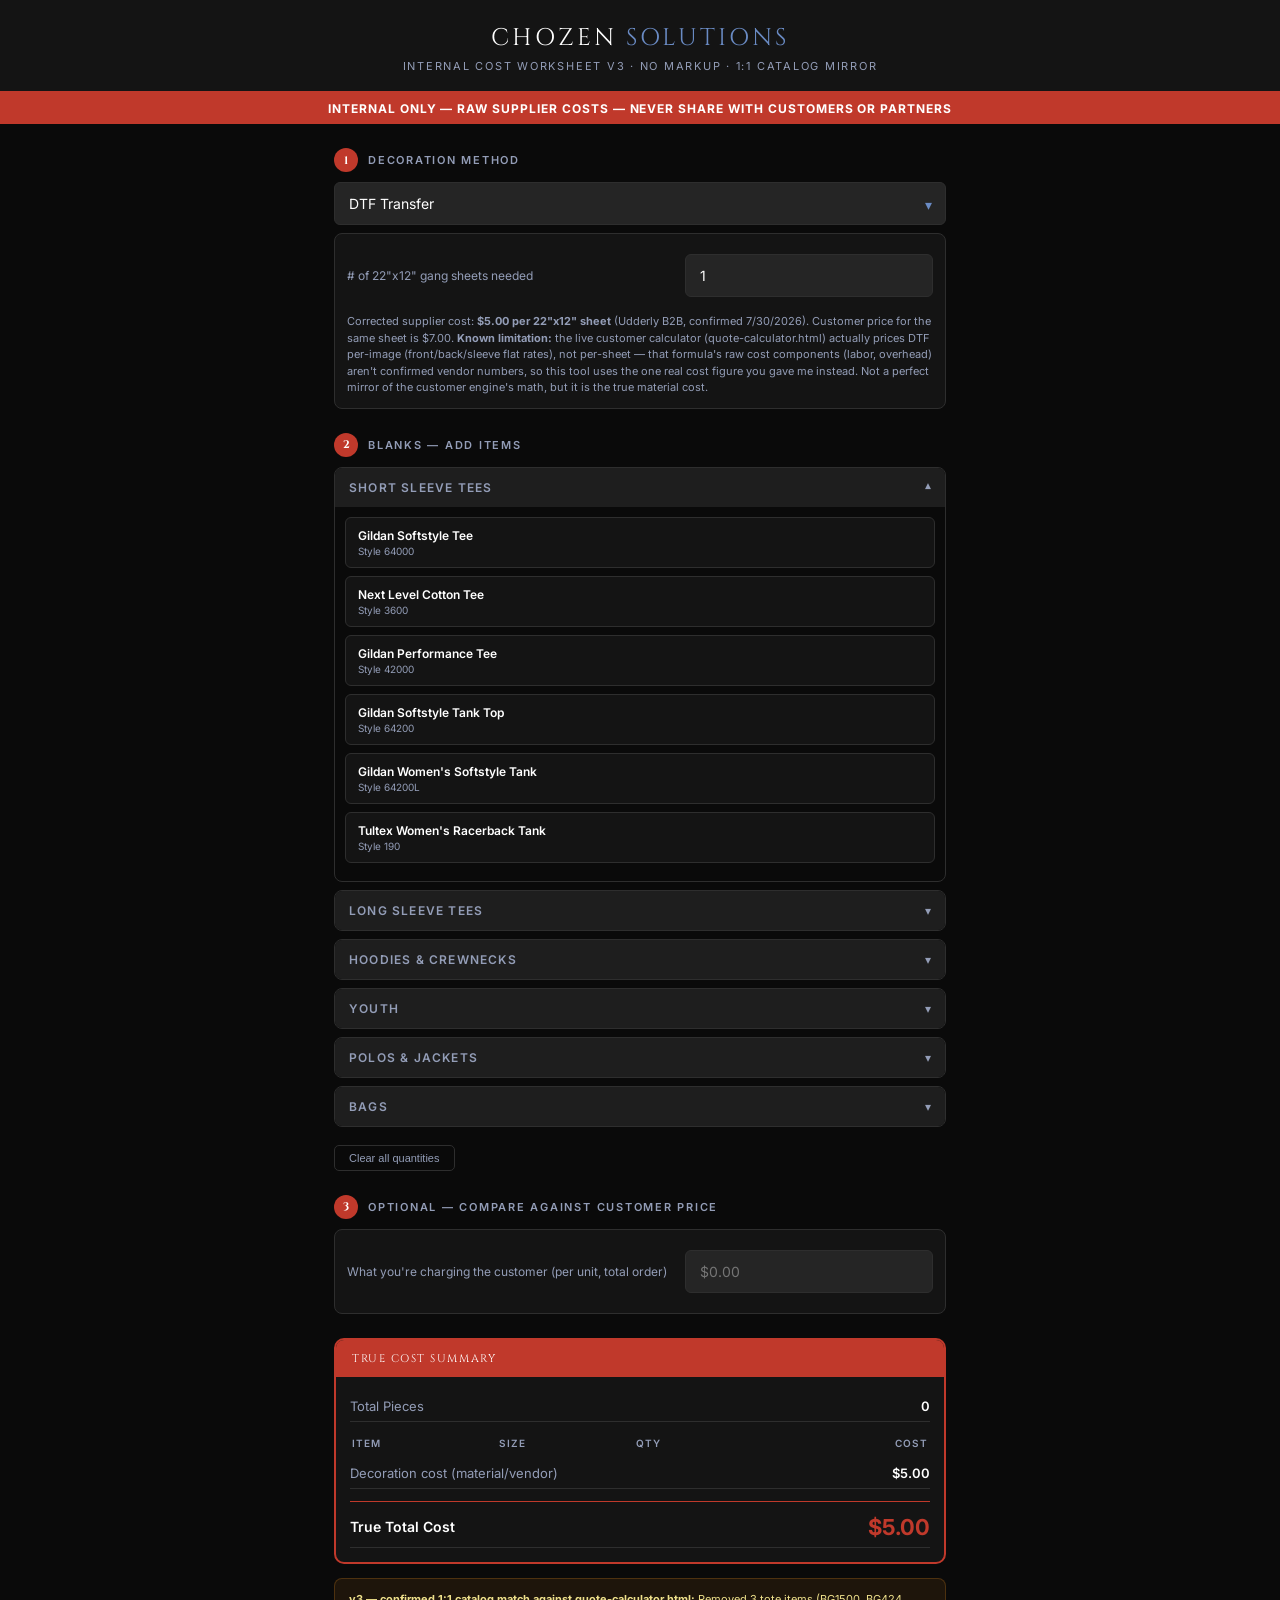
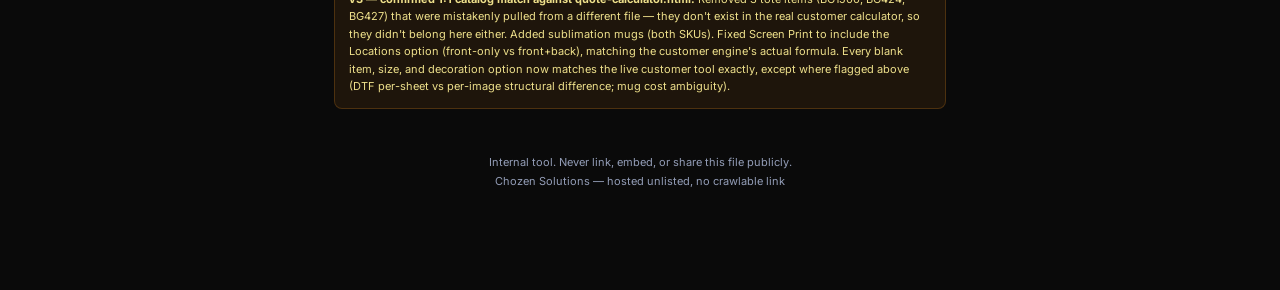
==== 2dja3uh8j3mmjgu7xz44vbii.html @ 5af8eccd "Publish internal cost calculator to public Pages repo under unlisted random slug (not linked anywher" ====
<!DOCTYPE html>
<html lang="en">
<head>
<meta charset="UTF-8">
<meta name="viewport" content="width=device-width, initial-scale=1.0">
<title>Chozen Solutions — Internal Cost Calculator v3</title>
<link href="https://fonts.googleapis.com/css2?family=Cinzel:wght@400;700&family=Inter:wght@300;400;500;600&display=swap" rel="stylesheet">
<style>
*,*::before,*::after{box-sizing:border-box;margin:0;padding:0}
:root{--dark:#0A0A0A;--panel:#141414;--panel2:#1E1E1E;--blue:#4767A6;--blue-lt:#6A8BC4;--brown:#935A16;--tan:#EEE08B;--silver:#939DB7;--white:#FFFFFF;--input-bg:#252525;--border:#2E2E2E;--red:#c0392b}
body{background:var(--dark);color:var(--white);font-family:'Inter',sans-serif;font-size:14px;min-height:100vh;padding-bottom:80px}
header{background:var(--panel);border-bottom:2px solid var(--red);padding:22px 20px 18px;text-align:center}
.logo-word{font-family:'Cinzel',serif;font-size:clamp(17px,4vw,24px);letter-spacing:.12em}
.logo-word span{color:var(--blue-lt)}
.warn-banner{background:var(--red);color:var(--white);font-size:12px;font-weight:700;letter-spacing:.08em;text-transform:uppercase;padding:8px;text-align:center}
.tagline{font-size:11px;color:var(--silver);letter-spacing:.16em;text-transform:uppercase;margin-top:5px}
.container{max-width:640px;margin:0 auto;padding:0 14px}
.step-label{display:flex;align-items:center;gap:10px;margin:24px 0 10px}
.step-num{background:var(--red);color:var(--white);font-family:'Cinzel',serif;font-size:11px;font-weight:700;width:24px;height:24px;border-radius:50%;display:flex;align-items:center;justify-content:center;flex-shrink:0}
.step-title{font-size:11px;font-weight:600;letter-spacing:.16em;text-transform:uppercase;color:var(--silver)}
.select-wrap{position:relative;width:100%;margin-bottom:8px}
.select-wrap::after{content:'\25be';position:absolute;right:14px;top:50%;transform:translateY(-50%);color:var(--blue-lt);pointer-events:none}
select,input[type=number]{width:100%;background:var(--input-bg);border:1px solid var(--border);border-radius:6px;color:var(--white);font-family:'Inter',sans-serif;font-size:14px;padding:12px 14px;appearance:none}
select{padding-right:40px}
select:focus,input:focus{outline:none;border-color:var(--red)}
.opt-panel{background:var(--panel);border:1px solid var(--border);border-radius:8px;padding:12px;margin-top:8px}
.opt-row{display:flex;align-items:center;justify-content:space-between;gap:10px;padding:8px 0}
.opt-row+.opt-row{border-top:1px solid var(--border)}
.opt-lbl{font-size:12px;color:var(--silver)}
.opt-ctl{min-width:140px}
.note{font-size:11px;color:var(--silver);margin-top:8px;line-height:1.5}
.note.warn{color:var(--tan)}
.cat-block{margin-bottom:8px;border:1px solid var(--border);border-radius:8px;overflow:hidden}
.cat-header{display:flex;align-items:center;justify-content:space-between;padding:12px 14px;background:var(--panel2);cursor:pointer;user-select:none}
.cat-header.has-items{border-left:3px solid var(--red)}
.cat-name{font-size:12px;font-weight:600;letter-spacing:.1em;text-transform:uppercase;color:var(--silver)}
.cat-header.has-items .cat-name{color:var(--white)}
.cat-chevron{color:var(--silver);font-size:12px;transition:transform .2s}
.cat-chevron.open{transform:rotate(180deg)}
.cat-body{display:none;padding:10px}
.cat-body.open{display:block}
.prod-block{margin-bottom:8px;background:var(--panel);border:1px solid var(--border);border-radius:6px;overflow:hidden}
.prod-block.has-items{border-color:var(--red)}
.prod-header{padding:10px 12px;display:flex;align-items:center;justify-content:space-between;cursor:pointer}
.prod-name{font-size:12px;font-weight:600}
.prod-style{font-size:10px;color:var(--silver);margin-top:2px}
.prod-subtotal{font-size:12px;font-weight:700;color:var(--red)}
.prod-sizes{display:none;padding:0 12px 10px}
.prod-sizes.open{display:block}
.size-grid{display:grid;grid-template-columns:1fr 1fr;gap:6px;margin-top:8px}
.size-row{background:var(--panel2);border:1px solid var(--border);border-radius:5px;display:flex;align-items:center;justify-content:space-between;padding:8px 10px}
.size-row.active{border-color:var(--red)}
.size-label{font-size:12px;font-weight:600;min-width:38px}
.qty-controls{display:flex;align-items:center;gap:5px}
.qty-btn{background:var(--dark);border:1px solid var(--border);color:var(--white);width:24px;height:24px;border-radius:4px;font-size:15px;cursor:pointer;display:flex;align-items:center;justify-content:center}
.qty-btn:hover{background:var(--red);border-color:var(--red)}
.qty-input{background:transparent;border:none;color:var(--white);font-size:13px;font-weight:600;width:28px;text-align:center}
.summary-card{background:var(--panel);border:2px solid var(--red);border-radius:10px;margin-top:24px;overflow:hidden}
.summary-hdr{background:var(--red);padding:11px 16px;font-family:'Cinzel',serif;font-size:11px;letter-spacing:.14em;text-transform:uppercase}
.summary-body{padding:14px}
.summary-line{display:flex;justify-content:space-between;align-items:center;padding:7px 0;border-bottom:1px solid var(--border);font-size:13px}
.summary-line:last-child{border-bottom:none}
.summary-line .lbl{color:var(--silver)}
.summary-line .val{font-weight:600}
.summary-line.total-line .lbl{color:var(--white);font-size:14px;font-weight:600}
.summary-line.total-line .val{color:var(--red);font-size:22px;font-weight:700}
.line-items{width:100%;margin-top:10px}
.line-items th{font-size:10px;font-weight:600;letter-spacing:.1em;text-transform:uppercase;color:var(--silver);text-align:left;padding:3px 0 7px}
.line-items th:last-child{text-align:right}
.line-items td{font-size:12px;padding:4px 0;border-top:1px solid var(--border)}
.line-items td:last-child{text-align:right;color:var(--red);font-weight:600}
.margin-box{background:rgba(192,57,43,.12);border:1px solid rgba(192,57,43,.4);border-radius:8px;padding:12px 14px;margin-top:12px}
.margin-box .row{display:flex;justify-content:space-between;font-size:13px;padding:4px 0}
.margin-box .row.hi{font-size:15px;font-weight:700;color:var(--tan)}
.clear-btn{background:none;border:1px solid var(--border);color:var(--silver);font-size:11px;padding:6px 14px;border-radius:5px;cursor:pointer;margin-top:10px}
.clear-btn:hover{border-color:var(--red);color:var(--red)}
.assump{background:rgba(147,90,22,.15);border:1px solid rgba(147,90,22,.4);border-radius:8px;padding:12px 14px;margin-top:14px;font-size:11px;color:var(--tan);line-height:1.6}
footer{text-align:center;margin-top:44px;padding:0 20px 20px;font-size:11px;color:var(--silver);line-height:1.7}
@media(max-width:380px){.size-grid{grid-template-columns:1fr}}
</style>
</head>
<body>
<header>
  <div class="logo-word">CHOZEN <span>SOLUTIONS</span></div>
  <div class="tagline">Internal Cost Worksheet v3 · No Markup · 1:1 Catalog Mirror</div>
</header>
<div class="warn-banner">INTERNAL ONLY — RAW SUPPLIER COSTS — NEVER SHARE WITH CUSTOMERS OR PARTNERS</div>

<div class="container">

  <div class="step-label"><div class="step-num">1</div><div class="step-title">Decoration Method</div></div>
  <div class="select-wrap">
    <select id="method" onchange="onMethodChange()">
      <option value="dtf">DTF Transfer</option>
      <option value="dtfspec">DTF Specialty Finish</option>
      <option value="screen">Screen Print</option>
      <option value="vinyl">Vinyl / HTV</option>
      <option value="sub">Sublimation (Apparel)</option>
      <option value="mug">Sublimation (Mugs)</option>
      <option value="emb">Embroidery</option>
    </select>
  </div>

  <div id="dtfOpts" class="opt-panel">
    <div class="opt-row">
      <span class="opt-lbl"># of 22"x12" gang sheets needed</span>
      <div class="opt-ctl"><input type="number" id="dtfSheets" min="0" value="1" oninput="calculate()"></div>
    </div>
    <div class="note">Corrected supplier cost: <strong>$5.00 per 22"x12" sheet</strong> (Udderly B2B, confirmed 7/30/2026). Customer price for the same sheet is $7.00. <strong>Known limitation:</strong> the live customer calculator (quote-calculator.html) actually prices DTF per-image (front/back/sleeve flat rates), not per-sheet — that formula's raw cost components (labor, overhead) aren't confirmed vendor numbers, so this tool uses the one real cost figure you gave me instead. Not a perfect mirror of the customer engine's math, but it is the true material cost.</div>
  </div>

  <div id="dtfSpecOpts" class="opt-panel" style="display:none">
    <div class="opt-row">
      <span class="opt-lbl">Finish size</span>
      <div class="opt-ctl select-wrap" style="margin:0">
        <select id="dtfSpecSize" onchange="calculate()">
          <option value="chest">Chest Hit (4"x4")</option>
          <option value="standard">Standard (11"x11")</option>
          <option value="full">Full Size (14"x12")</option>
        </select>
      </div>
    </div>
    <div class="opt-row">
      <span class="opt-lbl">Puff print instead (flat rate)</span>
      <div class="opt-ctl"><input type="checkbox" id="dtfSpecPuff" onchange="calculate()"></div>
    </div>
    <div class="note warn">⚠ Back-calculated: retail price ÷ your 1.75x markup. Same rate applies regardless of named finish (glitter, gold foil, glow, reflective, iridescent, pearl, thermochromic all price identically by size in the customer engine). Estimate only — confirm against a real Jiffy invoice before trusting for a big order.</div>
  </div>

  <div id="screenOpts" class="opt-panel" style="display:none">
    <div class="opt-row">
      <span class="opt-lbl">Ink colors</span>
      <div class="opt-ctl select-wrap" style="margin:0">
        <select id="spColors" onchange="calculate()">
          <option value="1">1 Color</option><option value="2">2 Colors</option><option value="3">3 Colors</option>
          <option value="4">4 Colors</option><option value="5">5 Colors</option><option value="6">6 Colors</option>
        </select>
      </div>
    </div>
    <div class="opt-row">
      <span class="opt-lbl">Print locations</span>
      <div class="opt-ctl select-wrap" style="margin:0">
        <select id="spLocations" onchange="calculate()">
          <option value="1">One Location</option>
          <option value="2">Two Locations</option>
        </select>
      </div>
    </div>
    <div class="opt-row">
      <span class="opt-lbl">Total piece quantity</span>
      <div class="opt-ctl"><input type="number" id="spQty" min="1" value="24" oninput="calculate()"></div>
    </div>
    <div class="note warn">Macon Tees rate sheet is 14+ months old — reconfirm before trusting for large quotes. Screen charge ($15/color, one-time) applies per location — mirrors the customer engine's formula exactly.</div>
  </div>

  <div id="vinylOpts" class="opt-panel" style="display:none">
    <div class="opt-row">
      <span class="opt-lbl">Vinyl type</span>
      <div class="opt-ctl select-wrap" style="margin:0">
        <select id="vinylType" onchange="calculate()">
          <option value="easy">Standard (EasyWeed)</option>
          <option value="glitter">Glitter</option>
        </select>
      </div>
    </div>
    <div class="opt-row">
      <span class="opt-lbl">Coverage</span>
      <div class="opt-ctl select-wrap" style="margin:0">
        <select id="vinylCoverage" onchange="calculate()">
          <option value="quarter">Small (chest logo, name)</option>
          <option value="half">Medium (half-sheet)</option>
          <option value="full">Large (full-sheet)</option>
        </select>
      </div>
    </div>
    <div class="note">Material cost per full 11.8"x12" sheet: EasyWeed $6.00, Glitter $8.83. Labor shown separately below at $12.00/full sheet equivalent — your own press time, not a vendor charge.</div>
  </div>

  <div id="subOpts" class="opt-panel" style="display:none">
    <div class="opt-row">
      <span class="opt-lbl">Print size</span>
      <div class="opt-ctl select-wrap" style="margin:0">
        <select id="subSize" onchange="calculate()">
          <option value="half">Standard (up to 8.5x11)</option>
          <option value="full">Large (up to 11x17)</option>
        </select>
      </div>
    </div>
    <div class="note">Paper + ink raw cost, labor shown separately. Applies to polyester-rich apparel.</div>
  </div>

  <div id="mugOpts" class="opt-panel" style="display:none">
    <div class="opt-row">
      <span class="opt-lbl">Mug type</span>
      <div class="opt-ctl select-wrap" style="margin:0">
        <select id="mugType" onchange="calculate()">
          <option value="economy">Economy Sublimation Mug</option>
          <option value="innercolor">15oz Inner Color Mug</option>
        </select>
      </div>
    </div>
    <div class="opt-row">
      <span class="opt-lbl">Total mug quantity</span>
      <div class="opt-ctl"><input type="number" id="mugQty" min="1" value="1" oninput="calculate()"></div>
    </div>
    <div class="note warn">⚠ These are the customer calculator's JP Plus tier prices, used as-is. Its own code comment calls them "cost basis" with blank cost baked in, but there's no visible markup layer on top in that engine — meaning this may already BE close to a no-margin number, or JP Plus's true wholesale cost could be lower and margin is thinner than expected. Not confirmed against a raw JP Plus invoice. Flag this to get real numbers if mugs become a meaningful revenue line.</div>
  </div>

  <div id="embOpts" class="opt-panel" style="display:none">
    <div class="opt-row">
      <span class="opt-lbl">Stitch count</span>
      <div class="opt-ctl select-wrap" style="margin:0">
        <select id="embStitch" onchange="calculate()">
          <option value="low">Under 7,000</option>
          <option value="high">7,000–10,000</option>
        </select>
      </div>
    </div>
    <div class="opt-row">
      <span class="opt-lbl">Total piece quantity</span>
      <div class="opt-ctl"><input type="number" id="embQty" min="1" value="12" oninput="calculate()"></div>
    </div>
    <div class="note">Udderly Custom raw cost tiers, effective 7/1/2026. No order minimum. Cost BEFORE your 1.75x markup.</div>
  </div>

  <div class="step-label"><div class="step-num">2</div><div class="step-title">Blanks — Add Items</div></div>
  <div id="catalogAccordion"></div>
  <button class="clear-btn" onclick="clearAll()">Clear all quantities</button>

  <div class="step-label"><div class="step-num">3</div><div class="step-title">Optional — Compare Against Customer Price</div></div>
  <div class="opt-panel">
    <div class="opt-row">
      <span class="opt-lbl">What you're charging the customer (per unit, total order)</span>
      <div class="opt-ctl"><input type="number" id="customerPrice" min="0" step="0.01" placeholder="$0.00" oninput="calculate()"></div>
    </div>
  </div>

  <div class="summary-card">
    <div class="summary-hdr">True Cost Summary</div>
    <div class="summary-body">
      <div class="summary-line"><span class="lbl">Total Pieces</span><span class="val" id="totalPcs">0</span></div>
      <table class="line-items">
        <thead><tr><th>Item</th><th>Size</th><th>Qty</th><th>Cost</th></tr></thead>
        <tbody id="lineBody"></tbody>
      </table>
      <div class="summary-line"><span class="lbl">Decoration cost (material/vendor)</span><span class="val" id="decoCostTotal">$0.00</span></div>
      <div class="summary-line" id="laborLine" style="display:none"><span class="lbl">Your labor (shown, not forced into total)</span><span class="val" id="laborCostTotal">$0.00</span></div>
      <div class="summary-line total-line" style="margin-top:12px;padding-top:12px;border-top:1px solid var(--red)">
        <span class="lbl">True Total Cost</span><span class="val" id="orderTotalCost">$0.00</span>
      </div>
      <div class="margin-box" id="marginBox" style="display:none">
        <div class="row"><span>Customer charges</span><span id="mCustPrice">$0.00</span></div>
        <div class="row"><span>True cost</span><span id="mCost">$0.00</span></div>
        <div class="row hi"><span>Gross margin</span><span id="mMargin">$0.00 (0%)</span></div>
      </div>
    </div>
  </div>

  <div class="assump">
    <strong>v3 — confirmed 1:1 catalog match against quote-calculator.html:</strong> Removed 3 tote items (BG1500, BG424, BG427) that were mistakenly pulled from a different file — they don't exist in the real customer calculator, so they didn't belong here either. Added sublimation mugs (both SKUs). Fixed Screen Print to include the Locations option (front-only vs front+back), matching the customer engine's actual formula. Every blank item, size, and decoration option now matches the live customer tool exactly, except where flagged above (DTF per-sheet vs per-image structural difference; mug cost ambiguity).
  </div>
</div>

<footer>
  Internal tool. Never link, embed, or share this file publicly.<br>
  Chozen Solutions — hosted unlisted, no crawlable link
</footer>

<script>
// == RAW COST DATA (no markup applied anywhere in this file) ==================
const PACKAGING = 0.45;

// DTF — corrected B2B cost, confirmed via Udderly 7/30/2026 email
const DTF_SHEET_COST = 5.00; // per 22"x12" gang sheet

// DTF Specialty finishes — back-calculated from customer calculator's retail figures / 1.75 markup
const DTF_SPEC_RAW = { chest: 2.80/1.75, standard: 21.175/1.75, full: 29.40/1.75 };
const DTF_PUFF_RAW = 13.00/1.75;

// Screen print — Macon Tees vendor cost per print location (qty tier x colors). Mirrors customer engine exactly.
const SP_COST = {
  "24-47":  {1:1.90,2:2.30,3:2.70,4:null,5:null,6:null},
  "48-71":  {1:1.55,2:1.90,3:2.00,4:null,5:null,6:null},
  "72-143": {1:1.40,2:1.60,3:1.75,4:1.90,5:2.05,6:2.10},
  "144-239":{1:1.30,2:1.55,3:1.60,4:1.80,5:1.95,6:2.00},
  "240-359":{1:1.25,2:1.45,3:1.55,4:1.70,5:1.85,6:1.95},
  "360-499":{1:1.10,2:1.25,3:1.35,4:1.50,5:1.65,6:1.80},
  "500-1199":{1:1.05,2:1.20,3:1.30,4:1.40,5:1.60,6:1.75}
};
const SP_SCREEN_CHARGE = 15; // per color, one-time, real vendor cost

// Vinyl / HTV — raw material cost per full 11.8x12 sheet
const VINYL = { easy: 6.00, glitter: 8.83 };
const VINYL_LABOR_FULL = 12.00;
const VINYL_FRACTION = { quarter:0.25, half:0.5, full:1 };

// Sublimation apparel — raw paper+ink+labor
const SUB = { half:{paper:0.17, ink:0.30, labor:4.50}, full:{paper:0.34, ink:0.60, labor:9.00} };

// Sublimation mugs — JP Plus tier price card from customer engine (unconfirmed as true raw cost, see warning)
const MUG_PRICE = {
  economy:    { "1-11":18.00, "12-49":16.00, "50-99":14.50, "100+":13.00 },
  innercolor: { "1-11":21.00, "12-49":19.00, "50-99":17.00, "100+":15.50 }
};

// Embroidery — Udderly Custom raw cost, effective 7/1/2026 (no order minimum)
const EMB_COST = {
  "1-12":[4.40,5.50], "13-24":[4.00,4.90], "25-60":[3.70,4.45], "61-120":[3.30,4.20],
  "121-249":[3.25,3.95], "250-499":[3.10,3.75], "500-749":[2.80,3.40]
};

// == CATALOG — exact 1:1 match with quote-calculator.html (blank cost basis, already true cost) ==
const CATALOG = [
  { cat:"Short Sleeve Tees", items:[
    { id:"64000", name:"Gildan Softstyle Tee", style:"64000", sizes:{"XS":3.58,"S":3.58,"M":3.58,"L":3.58,"XL":3.58,"2XL":5.33,"3XL":6.76,"4XL":6.76,"5XL":6.76} },
    { id:"3600", name:"Next Level Cotton Tee", style:"3600", sizes:{"XS":4.20,"S":4.20,"M":4.20,"L":4.20,"XL":4.20,"2XL":5.83,"3XL":7.19,"4XL":8.53,"5XL":9.29,"6XL":9.72} },
    { id:"42000", name:"Gildan Performance Tee", style:"42000", sizes:{"S":5.45,"M":5.45,"L":5.45,"XL":5.45,"2XL":7.14,"3XL":8.41} },
    { id:"64200", name:"Gildan Softstyle Tank Top", style:"64200", sizes:{"S":4.13,"M":4.13,"L":4.13,"XL":4.13,"2XL":5.06} },
    { id:"64200L", name:"Gildan Women's Softstyle Tank", style:"64200L", sizes:{"S":4.33,"M":4.33,"L":4.33,"XL":4.33,"2XL":5.31} },
    { id:"190", name:"Tultex Women's Racerback Tank", style:"190", sizes:{"TXS":2.87,"TS":2.87,"TM":2.87,"TL":2.87,"TXL":2.87,"T2XL":4.93} },
  ]},
  { cat:"Long Sleeve Tees", items:[
    { id:"64400", name:"Gildan Softstyle Long Sleeve", style:"64400", sizes:{"S":6.80,"M":6.80,"L":6.80,"XL":6.80,"2XL":8.46,"3XL":9.75} },
    { id:"42400", name:"Gildan Performance Long Sleeve", style:"42400", sizes:{"S":8.40,"M":8.40,"L":8.40,"XL":8.40,"2XL":10.39,"3XL":12.12} },
  ]},
  { cat:"Hoodies & Crewnecks", items:[
    { id:"18500", name:"Gildan Heavy Blend Hoodie", style:"18500", sizes:{"XS":13.14,"S":13.14,"M":13.14,"L":13.14,"XL":13.14,"2XL":16.20,"3XL":18.99,"4XL":18.99,"5XL":18.99} },
    { id:"18000", name:"Gildan Heavy Blend Crewneck", style:"18000", sizes:{"XS":7.30,"S":7.30,"M":7.30,"L":7.30,"XL":7.30,"2XL":8.94,"3XL":9.90,"4XL":9.90,"5XL":9.90} },
  ]},
  { cat:"Youth", items:[
    { id:"64000B", name:"Gildan Youth Softstyle Tee", style:"64000B", sizes:{"GXS":3.11,"GS":3.11,"GM":3.11,"GL":3.11,"GXL":3.11} },
    { id:"18500B", name:"Gildan Youth Heavy Blend Hoodie", style:"18500B", sizes:{"GXS":12.68,"GS":12.68,"GM":12.68,"GL":12.68,"GXL":12.68} },
  ]},
  { cat:"Polos & Jackets", items:[
    { id:"8800", name:"Gildan DryBlend Jersey Polo", style:"8800", sizes:{"S":7.55,"M":7.55,"L":7.55,"XL":7.55,"2XL":10.00,"3XL":11.51,"4XL":11.51,"5XL":11.51} },
    { id:"88181", name:"CORE365 Performance Piqué Polo", style:"88181", sizes:{"XS":9.27,"S":9.27,"M":9.27,"L":9.27,"XL":9.27,"2XL":10.30,"3XL":12.36,"4XL":13.39,"5XL":14.42,"6XL":15.45} },
    { id:"TT77", name:"Team 365 Packable Anorak Jacket", style:"TT77", sizes:{"XS":18.02,"S":18.02,"M":18.02,"L":18.02,"XL":18.02,"2XL":19.05,"3XL":20.08,"4XL":21.11} },
  ]},
  { cat:"Bags", items:[
    { id:"8886", name:"Liberty Bags Value Drawstring", style:"8886", sizes:{"One Size":2.18} },
    { id:"8881", name:"Liberty Bags Drawstring Pack", style:"8881", sizes:{"One Size":4.17} },
  ]},
];

const MUG_CATALOG = [
  { id:"mug_economy", name:"Economy Sublimation Mug", style:"XP8438", type:"economy", sizes:{"11oz":0,"15oz":0} },
  { id:"mug_inner", name:"15oz Inner Color Mug", style:"XP8541", type:"innercolor", sizes:{"15oz":0} },
];

function fmt(n){ return "$"+n.toFixed(2).replace(/\B(?=(\d{3})+(?!\d))/g,","); }
function getSpTier(n){
  if(n<24) return null;
  if(n<=47) return "24-47"; if(n<=71) return "48-71"; if(n<=143) return "72-143";
  if(n<=239) return "144-239"; if(n<=359) return "240-359"; if(n<=499) return "360-499";
  return "500-1199";
}
function getEmbTier(n){
  if(n>=500) return "500-749"; if(n>=250) return "250-499"; if(n>=121) return "121-249";
  if(n>=61) return "61-120"; if(n>=25) return "25-60"; if(n>=13) return "13-24"; return "1-12";
}
function getMugTier(n){ return n>=100?"100+":n>=50?"50-99":n>=12?"12-49":"1-11"; }

function onMethodChange(){
  const m = document.getElementById("method").value;
  document.getElementById("dtfOpts").style.display = m==="dtf" ? "" : "none";
  document.getElementById("dtfSpecOpts").style.display = m==="dtfspec" ? "" : "none";
  document.getElementById("screenOpts").style.display = m==="screen" ? "" : "none";
  document.getElementById("vinylOpts").style.display = m==="vinyl" ? "" : "none";
  document.getElementById("subOpts").style.display = m==="sub" ? "" : "none";
  document.getElementById("mugOpts").style.display = m==="mug" ? "" : "none";
  document.getElementById("embOpts").style.display = m==="emb" ? "" : "none";
  document.getElementById("catalogAccordion").style.display = m==="mug" ? "none" : "";
  calculate();
}

function buildAccordion(){
  const acc = document.getElementById("catalogAccordion");
  acc.innerHTML = "";
  CATALOG.forEach((cat, ci) => {
    const catDiv = document.createElement("div");
    catDiv.className = "cat-block"; catDiv.id = "cat_"+ci;
    const hdr = document.createElement("div");
    hdr.className = "cat-header";
    hdr.innerHTML = `<span class="cat-name">${cat.cat}</span><span class="cat-chevron" id="chevron_${ci}">\u25be</span>`;
    hdr.onclick = () => toggleCat(ci);
    const body = document.createElement("div");
    body.className = "cat-body"; body.id = "catbody_"+ci;
    cat.items.forEach((prod, pi) => {
      const pb = document.createElement("div");
      pb.className = "prod-block"; pb.id = `prod_${ci}_${pi}`;
      const ph = document.createElement("div");
      ph.className = "prod-header";
      ph.innerHTML = `<div><div class="prod-name">${prod.name}</div><div class="prod-style">Style ${prod.style}</div></div><span class="prod-subtotal" id="sub_${ci}_${pi}"></span>`;
      ph.onclick = () => toggleProd(ci, pi);
      const ps = document.createElement("div");
      ps.className = "prod-sizes"; ps.id = `sizes_${ci}_${pi}`;
      const grid = document.createElement("div");
      grid.className = "size-grid";
      Object.entries(prod.sizes).forEach(([sz]) => {
        const id = `qty_${ci}_${pi}_${sz.replace(/\s/g,"_")}`;
        const sr = document.createElement("div");
        sr.className = "size-row"; sr.id = `row_${id}`;
        sr.innerHTML = `<span class="size-label">${sz}</span><div class="qty-controls"><button class="qty-btn" onclick="adj('${id}',-1,event)">\u2212</button><input class="qty-input" id="${id}" type="number" min="0" value="0" oninput="calculate()"><button class="qty-btn" onclick="adj('${id}',1,event)">+</button></div>`;
        grid.appendChild(sr);
      });
      ps.appendChild(grid); pb.appendChild(ph); pb.appendChild(ps); body.appendChild(pb);
    });
    catDiv.appendChild(hdr); catDiv.appendChild(body); acc.appendChild(catDiv);
  });
  toggleCat(0);
}
function toggleCat(ci){
  const body = document.getElementById("catbody_"+ci);
  const chev = document.getElementById("chevron_"+ci);
  const isOpen = body.classList.contains("open");
  body.classList.toggle("open", !isOpen);
  chev.classList.toggle("open", !isOpen);
}
function toggleProd(ci, pi){ document.getElementById(`sizes_${ci}_${pi}`).classList.toggle("open"); }
function adj(id, d, e){
  e && e.stopPropagation();
  const inp = document.getElementById(id);
  if(!inp) return;
  inp.value = Math.max(0, (parseInt(inp.value)||0)+d);
  calculate();
}
function clearAll(){
  document.querySelectorAll(".qty-input").forEach(inp => inp.value=0);
  document.getElementById("customerPrice").value = "";
  calculate();
}

function calculate(){
  const method = document.getElementById("method").value;

  if(method === "mug"){
    const type = document.getElementById("mugType").value;
    const qty = parseInt(document.getElementById("mugQty").value)||0;
    const tier = getMugTier(qty);
    const unitCost = MUG_PRICE[type][tier];
    const total = unitCost * qty;
    document.getElementById("totalPcs").textContent = qty;
    document.getElementById("decoCostTotal").textContent = fmt(0);
    document.getElementById("laborLine").style.display = "none";
    document.getElementById("orderTotalCost").textContent = fmt(total);
    const tbody = document.getElementById("lineBody");
    tbody.innerHTML = `<tr><td>${type==="economy"?"Economy Sublimation Mug":"15oz Inner Color Mug"}</td><td>—</td><td>${qty}</td><td>${fmt(total)}</td></tr>`;
    const custPrice = parseFloat(document.getElementById("customerPrice").value)||0;
    const marginBox = document.getElementById("marginBox");
    if(custPrice > 0){
      marginBox.style.display = "block";
      const margin = custPrice - total;
      const marginPct = custPrice > 0 ? (margin/custPrice*100) : 0;
      document.getElementById("mCustPrice").textContent = fmt(custPrice);
      document.getElementById("mCost").textContent = fmt(total);
      document.getElementById("mMargin").textContent = fmt(margin) + " (" + marginPct.toFixed(1) + "%)";
    } else { marginBox.style.display = "none"; }
    return;
  }

  let totalPcs = 0;
  const entries = [];
  CATALOG.forEach((cat, ci) => {
    cat.items.forEach((prod, pi) => {
      Object.entries(prod.sizes).forEach(([sz, blank]) => {
        const id = `qty_${ci}_${pi}_${sz.replace(/\s/g,"_")}`;
        const inp = document.getElementById(id);
        if(!inp) return;
        const qty = parseInt(inp.value)||0;
        if(qty>0){ totalPcs += qty; entries.push({prodName:prod.name, sz, blank, qty}); }
        document.getElementById("row_"+id).classList.toggle("active", qty>0);
      });
    });
  });

  let decoTotal = 0, laborTotal = 0;
  if(method === "dtf"){
    const sheets = parseFloat(document.getElementById("dtfSheets").value)||0;
    decoTotal = sheets * DTF_SHEET_COST;
  } else if(method === "dtfspec"){
    const isPuff = document.getElementById("dtfSpecPuff").checked;
    const size = document.getElementById("dtfSpecSize").value;
    const perUnit = isPuff ? DTF_PUFF_RAW : DTF_SPEC_RAW[size];
    decoTotal = perUnit * totalPcs;
  } else if(method === "screen"){
    const colors = parseInt(document.getElementById("spColors").value);
    const locations = parseInt(document.getElementById("spLocations").value);
    const qty = parseInt(document.getElementById("spQty").value)||0;
    const tier = getSpTier(qty);
    if(tier){
      const perLoc = SP_COST[tier][colors];
      if(perLoc !== null){
        decoTotal = (perLoc * locations * qty) + (SP_SCREEN_CHARGE * colors * locations);
      }
    }
  } else if(method === "vinyl"){
    const type = document.getElementById("vinylType").value;
    const cov = document.getElementById("vinylCoverage").value;
    const frac = VINYL_FRACTION[cov];
    decoTotal = VINYL[type] * frac * totalPcs;
    laborTotal = VINYL_LABOR_FULL * frac * totalPcs;
  } else if(method === "sub"){
    const size = document.getElementById("subSize").value;
    const c = SUB[size];
    decoTotal = (c.paper + c.ink) * totalPcs;
    laborTotal = c.labor * totalPcs;
  } else if(method === "emb"){
    const stitch = document.getElementById("embStitch").value;
    const qty = parseInt(document.getElementById("embQty").value)||0;
    const tier = getEmbTier(qty);
    const idx = stitch==="high" ? 1 : 0;
    decoTotal = EMB_COST[tier][idx] * qty;
  }

  const tbody = document.getElementById("lineBody");
  tbody.innerHTML = "";
  let blanksTotal = 0;
  entries.forEach(({prodName, sz, blank, qty}) => {
    const lineCost = (blank + PACKAGING) * qty;
    blanksTotal += lineCost;
    const tr = document.createElement("tr");
    tr.innerHTML = `<td style="font-size:11px;max-width:120px;overflow:hidden;text-overflow:ellipsis;white-space:nowrap">${prodName}</td><td>${sz}</td><td>${qty}</td><td>${fmt(lineCost)}</td>`;
    tbody.appendChild(tr);
  });

  CATALOG.forEach((cat, ci) => {
    cat.items.forEach((prod, pi) => {
      let prodTotal = 0, prodPcs = 0;
      Object.entries(prod.sizes).forEach(([sz, blank]) => {
        const id = `qty_${ci}_${pi}_${sz.replace(/\s/g,"_")}`;
        const qty = parseInt(document.getElementById(id)?.value)||0;
        if(qty>0){ prodTotal += (blank+PACKAGING)*qty; prodPcs += qty; }
      });
      const subEl = document.getElementById(`sub_${ci}_${pi}`);
      if(subEl) subEl.textContent = prodPcs>0 ? fmt(prodTotal) : "";
      document.getElementById(`prod_${ci}_${pi}`)?.classList.toggle("has-items", prodPcs>0);
    });
  });

  document.getElementById("totalPcs").textContent = totalPcs;
  document.getElementById("decoCostTotal").textContent = fmt(decoTotal);
  const laborLine = document.getElementById("laborLine");
  if(laborTotal > 0){
    laborLine.style.display = "flex";
    document.getElementById("laborCostTotal").textContent = fmt(laborTotal);
  } else { laborLine.style.display = "none"; }

  const grandTotal = blanksTotal + decoTotal;
  document.getElementById("orderTotalCost").textContent = fmt(grandTotal);

  const custPrice = parseFloat(document.getElementById("customerPrice").value)||0;
  const marginBox = document.getElementById("marginBox");
  if(custPrice > 0){
    marginBox.style.display = "block";
    const margin = custPrice - grandTotal;
    const marginPct = custPrice > 0 ? (margin/custPrice*100) : 0;
    document.getElementById("mCustPrice").textContent = fmt(custPrice);
    document.getElementById("mCost").textContent = fmt(grandTotal);
    document.getElementById("mMargin").textContent = fmt(margin) + " (" + marginPct.toFixed(1) + "%)";
  } else {
    marginBox.style.display = "none";
  }
}

buildAccordion();
onMethodChange();
</script>
</body>
</html>
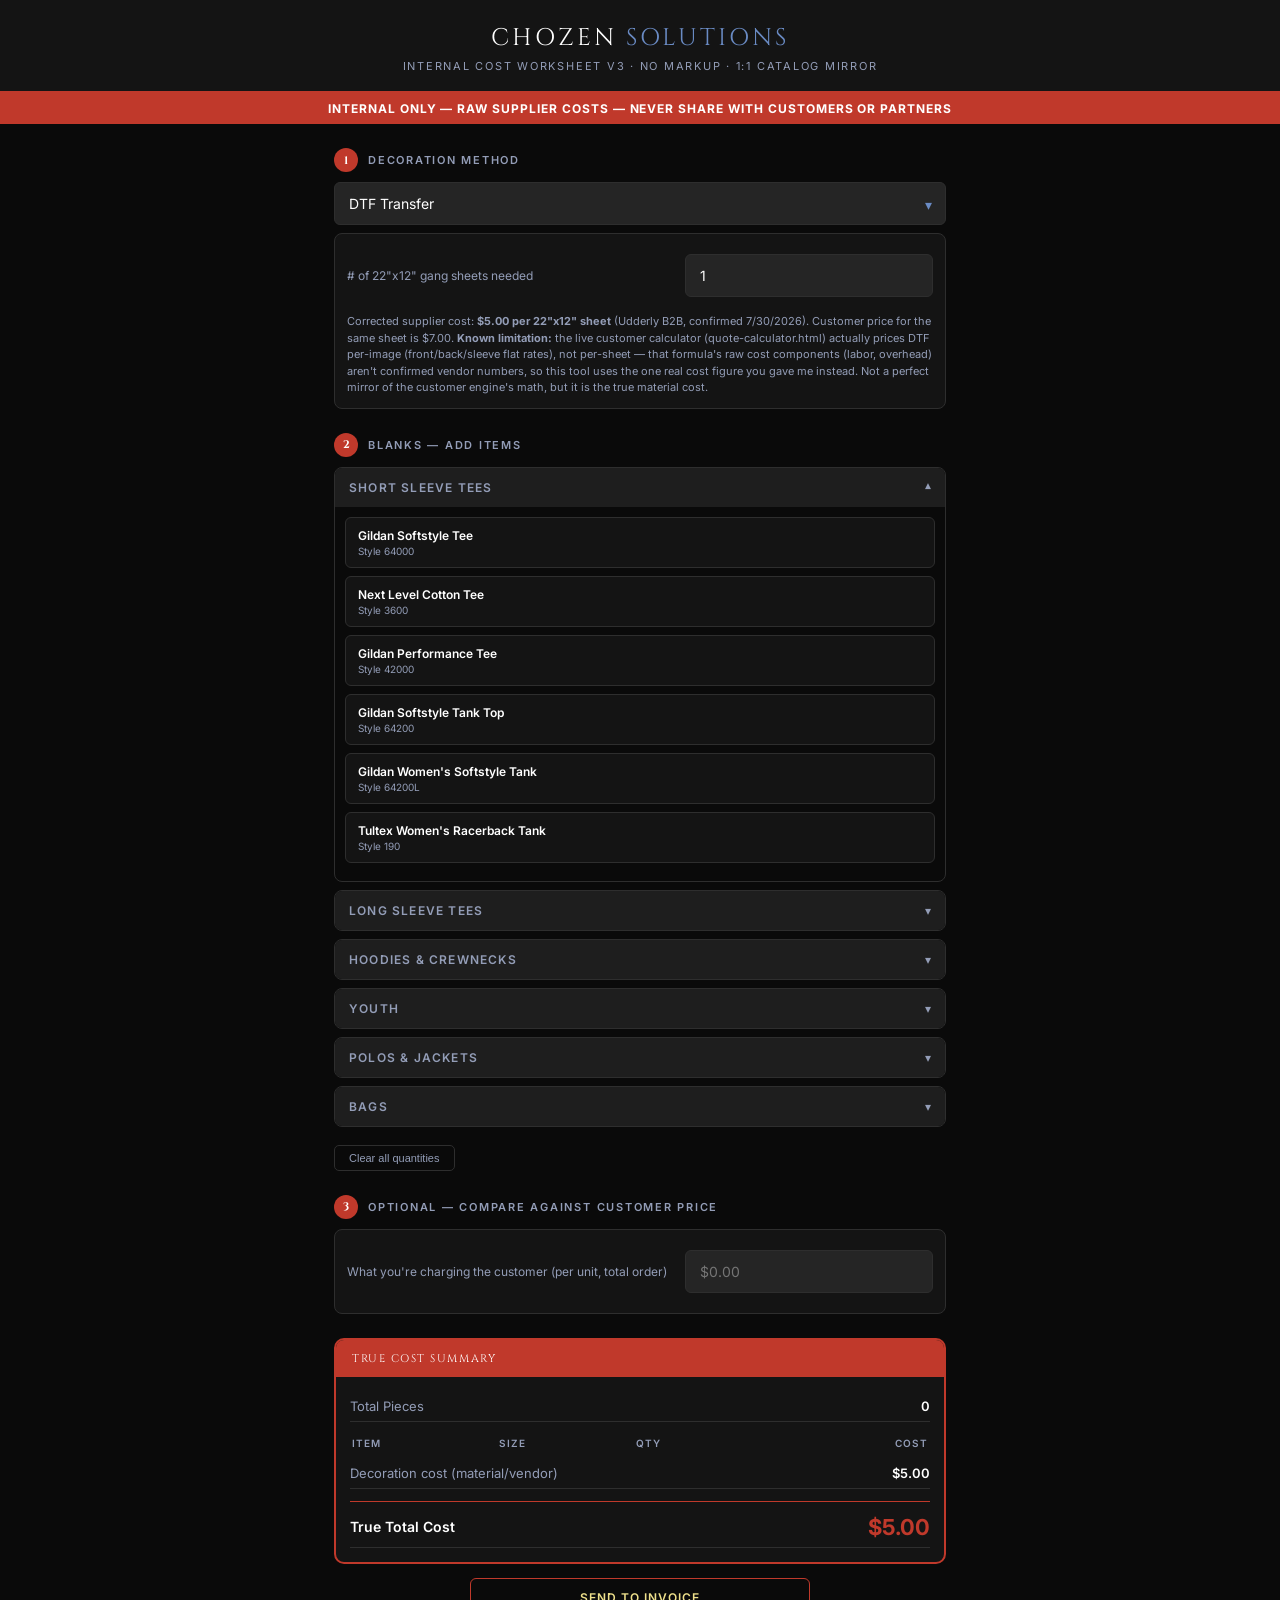
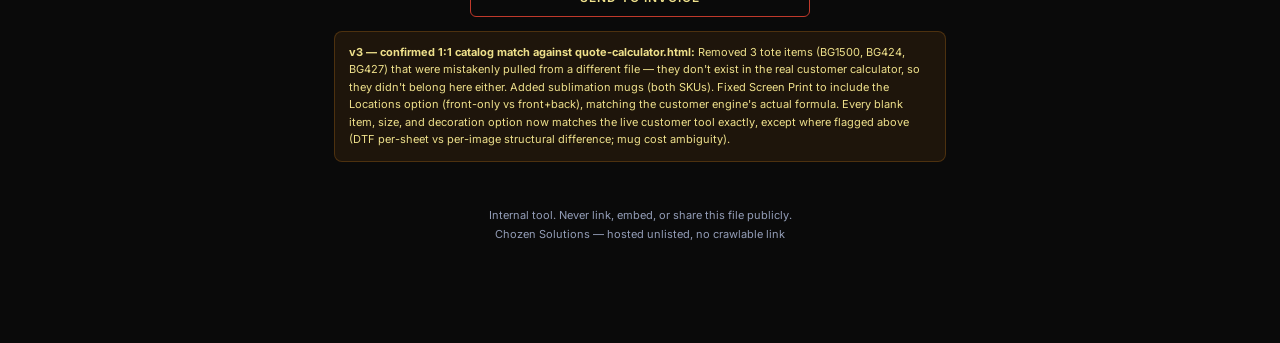
==== commit 22218f3a: "Add Send to Invoice button (mirrors private repo v3 update)" ====
--- a/2dja3uh8j3mmjgu7xz44vbii.html
+++ b/2dja3uh8j3mmjgu7xz44vbii.html
@@ -74,6 +74,8 @@
 .margin-box .row.hi{font-size:15px;font-weight:700;color:var(--tan)}
 .clear-btn{background:none;border:1px solid var(--border);color:var(--silver);font-size:11px;padding:6px 14px;border-radius:5px;cursor:pointer;margin-top:10px}
 .clear-btn:hover{border-color:var(--red);color:var(--red)}
+.invoice-btn{display:block;width:100%;max-width:340px;margin:14px auto 0;background:none;border:1.5px solid var(--red);color:var(--tan);font-family:'Inter',sans-serif;font-size:12px;font-weight:600;letter-spacing:.08em;text-transform:uppercase;padding:11px 20px;border-radius:6px;cursor:pointer;transition:all .2s}
+.invoice-btn:hover{background:var(--red);color:var(--white)}
 .assump{background:rgba(147,90,22,.15);border:1px solid rgba(147,90,22,.4);border-radius:8px;padding:12px 14px;margin-top:14px;font-size:11px;color:var(--tan);line-height:1.6}
 footer{text-align:center;margin-top:44px;padding:0 20px 20px;font-size:11px;color:var(--silver);line-height:1.7}
 @media(max-width:380px){.size-grid{grid-template-columns:1fr}}
@@ -255,6 +257,8 @@
       </div>
     </div>
   </div>
+
+  <button class="invoice-btn" onclick="sendToInvoice()">Send to Invoice</button>
 
   <div class="assump">
     <strong>v3 — confirmed 1:1 catalog match against quote-calculator.html:</strong> Removed 3 tote items (BG1500, BG424, BG427) that were mistakenly pulled from a different file — they don't exist in the real customer calculator, so they didn't belong here either. Added sublimation mugs (both SKUs). Fixed Screen Print to include the Locations option (front-only vs front+back), matching the customer engine's actual formula. Every blank item, size, and decoration option now matches the live customer tool exactly, except where flagged above (DTF per-sheet vs per-image structural difference; mug cost ambiguity).
@@ -346,6 +350,8 @@
   { id:"mug_economy", name:"Economy Sublimation Mug", style:"XP8438", type:"economy", sizes:{"11oz":0,"15oz":0} },
   { id:"mug_inner", name:"15oz Inner Color Mug", style:"XP8541", type:"innercolor", sizes:{"15oz":0} },
 ];
+
+let LAST_LINE_ITEMS = [];
 
 function fmt(n){ return "$"+n.toFixed(2).replace(/\B(?=(\d{3})+(?!\d))/g,","); }
 function getSpTier(n){
@@ -430,6 +436,17 @@
   calculate();
 }
 
+function sendToInvoice(){
+  if(LAST_LINE_ITEMS.length === 0){
+    alert("Add at least one item before sending to invoice.");
+    return;
+  }
+  const payload = { door: "Door 1 \u2014 Custom Production", items: LAST_LINE_ITEMS };
+  const json = JSON.stringify(payload);
+  const encoded = encodeURIComponent(btoa(unescape(encodeURIComponent(json))));
+  window.open("https://grandv8r.github.io/chozen-landing/Chozen_Solutions_Invoice_Generator.html?data=" + encoded, "_blank");
+}
+
 function calculate(){
   const method = document.getElementById("method").value;
 
@@ -444,7 +461,9 @@
     document.getElementById("laborLine").style.display = "none";
     document.getElementById("orderTotalCost").textContent = fmt(total);
     const tbody = document.getElementById("lineBody");
-    tbody.innerHTML = `<tr><td>${type==="economy"?"Economy Sublimation Mug":"15oz Inner Color Mug"}</td><td>—</td><td>${qty}</td><td>${fmt(total)}</td></tr>`;
+    const mugName = type==="economy"?"Economy Sublimation Mug":"15oz Inner Color Mug";
+    tbody.innerHTML = `<tr><td>${mugName}</td><td>—</td><td>${qty}</td><td>${fmt(total)}</td></tr>`;
+    LAST_LINE_ITEMS = qty > 0 ? [{ desc: mugName, qty, price: unitCost }] : [];
     const custPrice = parseFloat(document.getElementById("customerPrice").value)||0;
     const marginBox = document.getElementById("marginBox");
     if(custPrice > 0){
@@ -473,15 +492,18 @@
     });
   });
 
-  let decoTotal = 0, laborTotal = 0;
+  let decoTotal = 0, laborTotal = 0, decoDesc = "";
+  const methodLabels = {dtf:"DTF Transfer", dtfspec:"DTF Specialty Finish", screen:"Screen Print", vinyl:"Vinyl/HTV", sub:"Sublimation", emb:"Embroidery"};
   if(method === "dtf"){
     const sheets = parseFloat(document.getElementById("dtfSheets").value)||0;
     decoTotal = sheets * DTF_SHEET_COST;
+    decoDesc = `DTF Gang Sheets (${sheets} \u00d7 22"x12")`;
   } else if(method === "dtfspec"){
     const isPuff = document.getElementById("dtfSpecPuff").checked;
     const size = document.getElementById("dtfSpecSize").value;
     const perUnit = isPuff ? DTF_PUFF_RAW : DTF_SPEC_RAW[size];
     decoTotal = perUnit * totalPcs;
+    decoDesc = isPuff ? "DTF Specialty \u2014 Puff Print" : `DTF Specialty \u2014 ${size}`;
   } else if(method === "screen"){
     const colors = parseInt(document.getElementById("spColors").value);
     const locations = parseInt(document.getElementById("spLocations").value);
@@ -491,6 +513,7 @@
       const perLoc = SP_COST[tier][colors];
       if(perLoc !== null){
         decoTotal = (perLoc * locations * qty) + (SP_SCREEN_CHARGE * colors * locations);
+        decoDesc = `Screen Print \u2014 ${colors} Color(s) \u00d7 ${locations} Location(s)`;
       }
     }
   } else if(method === "vinyl"){
@@ -499,28 +522,33 @@
     const frac = VINYL_FRACTION[cov];
     decoTotal = VINYL[type] * frac * totalPcs;
     laborTotal = VINYL_LABOR_FULL * frac * totalPcs;
+    decoDesc = `Vinyl (${type}) \u2014 ${cov} coverage`;
   } else if(method === "sub"){
     const size = document.getElementById("subSize").value;
     const c = SUB[size];
     decoTotal = (c.paper + c.ink) * totalPcs;
     laborTotal = c.labor * totalPcs;
+    decoDesc = `Sublimation \u2014 ${size} print`;
   } else if(method === "emb"){
     const stitch = document.getElementById("embStitch").value;
     const qty = parseInt(document.getElementById("embQty").value)||0;
     const tier = getEmbTier(qty);
     const idx = stitch==="high" ? 1 : 0;
     decoTotal = EMB_COST[tier][idx] * qty;
+    decoDesc = `Embroidery \u2014 ${stitch==="high"?"7K-10K":"Under 7K"} stitches`;
   }
 
   const tbody = document.getElementById("lineBody");
   tbody.innerHTML = "";
   let blanksTotal = 0;
+  LAST_LINE_ITEMS = [];
   entries.forEach(({prodName, sz, blank, qty}) => {
     const lineCost = (blank + PACKAGING) * qty;
     blanksTotal += lineCost;
     const tr = document.createElement("tr");
     tr.innerHTML = `<td style="font-size:11px;max-width:120px;overflow:hidden;text-overflow:ellipsis;white-space:nowrap">${prodName}</td><td>${sz}</td><td>${qty}</td><td>${fmt(lineCost)}</td>`;
     tbody.appendChild(tr);
+    LAST_LINE_ITEMS.push({ desc: `${prodName} (${sz}) \u2014 Blank + Packaging`, qty, price: blank + PACKAGING });
   });
 
   CATALOG.forEach((cat, ci) => {
@@ -545,6 +573,10 @@
     document.getElementById("laborCostTotal").textContent = fmt(laborTotal);
   } else { laborLine.style.display = "none"; }
 
+  if(decoTotal > 0 && decoDesc){
+    LAST_LINE_ITEMS.push({ desc: decoDesc, qty: 1, price: decoTotal });
+  }
+
   const grandTotal = blanksTotal + decoTotal;
   document.getElementById("orderTotalCost").textContent = fmt(grandTotal);
 
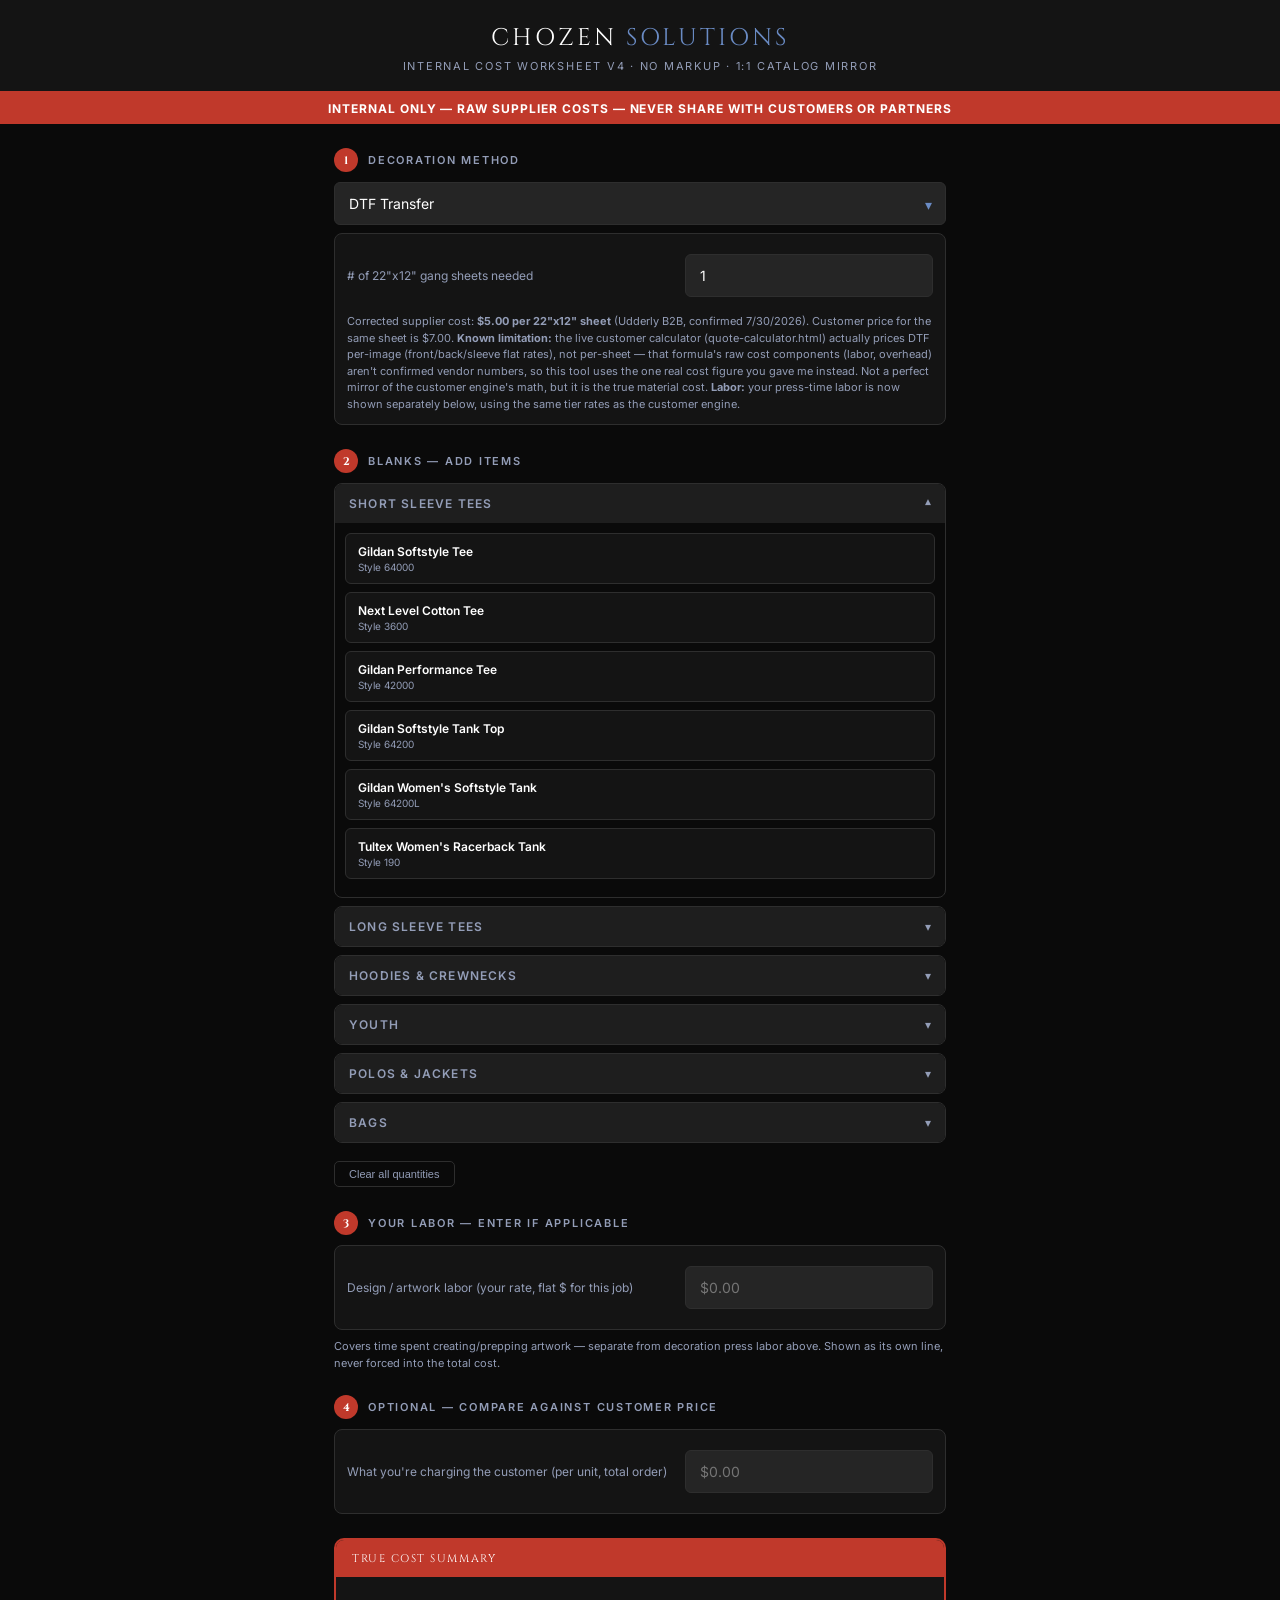
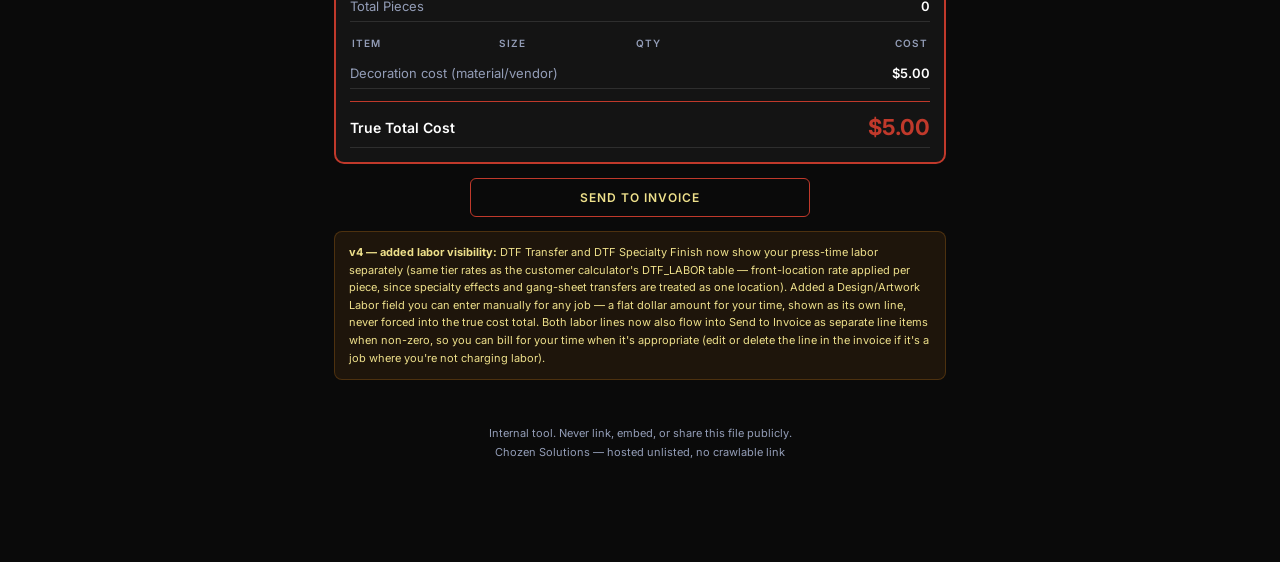
==== commit 243dd043: "v4: add DTF/DTF Specialty labor lines and a manual Design/Artwork Labor input; both flow into Send t" ====
--- a/2dja3uh8j3mmjgu7xz44vbii.html
+++ b/2dja3uh8j3mmjgu7xz44vbii.html
@@ -84,7 +84,7 @@
 <body>
 <header>
   <div class="logo-word">CHOZEN <span>SOLUTIONS</span></div>
-  <div class="tagline">Internal Cost Worksheet v3 · No Markup · 1:1 Catalog Mirror</div>
+  <div class="tagline">Internal Cost Worksheet v4 · No Markup · 1:1 Catalog Mirror</div>
 </header>
 <div class="warn-banner">INTERNAL ONLY — RAW SUPPLIER COSTS — NEVER SHARE WITH CUSTOMERS OR PARTNERS</div>
 
@@ -108,7 +108,7 @@
       <span class="opt-lbl"># of 22"x12" gang sheets needed</span>
       <div class="opt-ctl"><input type="number" id="dtfSheets" min="0" value="1" oninput="calculate()"></div>
     </div>
-    <div class="note">Corrected supplier cost: <strong>$5.00 per 22"x12" sheet</strong> (Udderly B2B, confirmed 7/30/2026). Customer price for the same sheet is $7.00. <strong>Known limitation:</strong> the live customer calculator (quote-calculator.html) actually prices DTF per-image (front/back/sleeve flat rates), not per-sheet — that formula's raw cost components (labor, overhead) aren't confirmed vendor numbers, so this tool uses the one real cost figure you gave me instead. Not a perfect mirror of the customer engine's math, but it is the true material cost.</div>
+    <div class="note">Corrected supplier cost: <strong>$5.00 per 22"x12" sheet</strong> (Udderly B2B, confirmed 7/30/2026). Customer price for the same sheet is $7.00. <strong>Known limitation:</strong> the live customer calculator (quote-calculator.html) actually prices DTF per-image (front/back/sleeve flat rates), not per-sheet — that formula's raw cost components (labor, overhead) aren't confirmed vendor numbers, so this tool uses the one real cost figure you gave me instead. Not a perfect mirror of the customer engine's math, but it is the true material cost. <strong>Labor:</strong> your press-time labor is now shown separately below, using the same tier rates as the customer engine.</div>
   </div>
 
   <div id="dtfSpecOpts" class="opt-panel" style="display:none">
@@ -229,7 +229,16 @@
   <div id="catalogAccordion"></div>
   <button class="clear-btn" onclick="clearAll()">Clear all quantities</button>
 
-  <div class="step-label"><div class="step-num">3</div><div class="step-title">Optional — Compare Against Customer Price</div></div>
+  <div class="step-label"><div class="step-num">3</div><div class="step-title">Your Labor — Enter If Applicable</div></div>
+  <div class="opt-panel">
+    <div class="opt-row">
+      <span class="opt-lbl">Design / artwork labor (your rate, flat $ for this job)</span>
+      <div class="opt-ctl"><input type="number" id="designLabor" min="0" step="0.01" placeholder="$0.00" oninput="calculate()"></div>
+    </div>
+  </div>
+  <div class="note">Covers time spent creating/prepping artwork — separate from decoration press labor above. Shown as its own line, never forced into the total cost.</div>
+
+  <div class="step-label"><div class="step-num">4</div><div class="step-title">Optional — Compare Against Customer Price</div></div>
   <div class="opt-panel">
     <div class="opt-row">
       <span class="opt-lbl">What you're charging the customer (per unit, total order)</span>
@@ -246,7 +255,8 @@
         <tbody id="lineBody"></tbody>
       </table>
       <div class="summary-line"><span class="lbl">Decoration cost (material/vendor)</span><span class="val" id="decoCostTotal">$0.00</span></div>
-      <div class="summary-line" id="laborLine" style="display:none"><span class="lbl">Your labor (shown, not forced into total)</span><span class="val" id="laborCostTotal">$0.00</span></div>
+      <div class="summary-line" id="laborLine" style="display:none"><span class="lbl">Your labor — decoration (shown, not forced into total)</span><span class="val" id="laborCostTotal">$0.00</span></div>
+      <div class="summary-line" id="designLaborLine" style="display:none"><span class="lbl">Design/artwork labor (shown, not forced into total)</span><span class="val" id="designLaborTotal">$0.00</span></div>
       <div class="summary-line total-line" style="margin-top:12px;padding-top:12px;border-top:1px solid var(--red)">
         <span class="lbl">True Total Cost</span><span class="val" id="orderTotalCost">$0.00</span>
       </div>
@@ -261,7 +271,7 @@
   <button class="invoice-btn" onclick="sendToInvoice()">Send to Invoice</button>
 
   <div class="assump">
-    <strong>v3 — confirmed 1:1 catalog match against quote-calculator.html:</strong> Removed 3 tote items (BG1500, BG424, BG427) that were mistakenly pulled from a different file — they don't exist in the real customer calculator, so they didn't belong here either. Added sublimation mugs (both SKUs). Fixed Screen Print to include the Locations option (front-only vs front+back), matching the customer engine's actual formula. Every blank item, size, and decoration option now matches the live customer tool exactly, except where flagged above (DTF per-sheet vs per-image structural difference; mug cost ambiguity).
+    <strong>v4 — added labor visibility:</strong> DTF Transfer and DTF Specialty Finish now show your press-time labor separately (same tier rates as the customer calculator's DTF_LABOR table — front-location rate applied per piece, since specialty effects and gang-sheet transfers are treated as one location). Added a Design/Artwork Labor field you can enter manually for any job — a flat dollar amount for your time, shown as its own line, never forced into the true cost total. Both labor lines now also flow into Send to Invoice as separate line items when non-zero, so you can bill for your time when it's appropriate (edit or delete the line in the invoice if it's a job where you're not charging labor).
   </div>
 </div>
 
@@ -276,6 +286,10 @@
 
 // DTF — corrected B2B cost, confirmed via Udderly 7/30/2026 email
 const DTF_SHEET_COST = 5.00; // per 22"x12" gang sheet
+
+// DTF labor tiers — your press time, same rates/tiers as the customer engine's DTF_LABOR table
+const DTF_LABOR = {"1-11":{f:12,b:8,s:4},"12-49":{f:10,b:6,s:2},"50-99":{f:8,b:4,s:2},"100+":{f:6,b:3,s:2}};
+function dtfTier(n){ return n>=100?"100+":n>=50?"50-99":n>=12?"12-49":"1-11"; }
 
 // DTF Specialty finishes — back-calculated from customer calculator's retail figures / 1.75 markup
 const DTF_SPEC_RAW = { chest: 2.80/1.75, standard: 21.175/1.75, full: 29.40/1.75 };
@@ -433,6 +447,7 @@
 function clearAll(){
   document.querySelectorAll(".qty-input").forEach(inp => inp.value=0);
   document.getElementById("customerPrice").value = "";
+  document.getElementById("designLabor").value = "";
   calculate();
 }
 
@@ -449,6 +464,7 @@
 
 function calculate(){
   const method = document.getElementById("method").value;
+  const designLaborVal = parseFloat(document.getElementById("designLabor").value)||0;
 
   if(method === "mug"){
     const type = document.getElementById("mugType").value;
@@ -464,6 +480,12 @@
     const mugName = type==="economy"?"Economy Sublimation Mug":"15oz Inner Color Mug";
     tbody.innerHTML = `<tr><td>${mugName}</td><td>—</td><td>${qty}</td><td>${fmt(total)}</td></tr>`;
     LAST_LINE_ITEMS = qty > 0 ? [{ desc: mugName, qty, price: unitCost }] : [];
+    const designLaborLine = document.getElementById("designLaborLine");
+    if(designLaborVal > 0){
+      designLaborLine.style.display = "flex";
+      document.getElementById("designLaborTotal").textContent = fmt(designLaborVal);
+      LAST_LINE_ITEMS.push({ desc: "Design / artwork labor", qty: 1, price: designLaborVal });
+    } else { designLaborLine.style.display = "none"; }
     const custPrice = parseFloat(document.getElementById("customerPrice").value)||0;
     const marginBox = document.getElementById("marginBox");
     if(custPrice > 0){
@@ -498,12 +520,16 @@
     const sheets = parseFloat(document.getElementById("dtfSheets").value)||0;
     decoTotal = sheets * DTF_SHEET_COST;
     decoDesc = `DTF Gang Sheets (${sheets} \u00d7 22"x12")`;
+    const tier = dtfTier(totalPcs);
+    laborTotal = DTF_LABOR[tier].f * totalPcs;
   } else if(method === "dtfspec"){
     const isPuff = document.getElementById("dtfSpecPuff").checked;
     const size = document.getElementById("dtfSpecSize").value;
     const perUnit = isPuff ? DTF_PUFF_RAW : DTF_SPEC_RAW[size];
     decoTotal = perUnit * totalPcs;
     decoDesc = isPuff ? "DTF Specialty \u2014 Puff Print" : `DTF Specialty \u2014 ${size}`;
+    const tier = dtfTier(totalPcs);
+    laborTotal = DTF_LABOR[tier].f * totalPcs;
   } else if(method === "screen"){
     const colors = parseInt(document.getElementById("spColors").value);
     const locations = parseInt(document.getElementById("spLocations").value);
@@ -571,7 +597,15 @@
   if(laborTotal > 0){
     laborLine.style.display = "flex";
     document.getElementById("laborCostTotal").textContent = fmt(laborTotal);
+    LAST_LINE_ITEMS.push({ desc: `${methodLabels[method]} labor (your press time)`, qty: 1, price: laborTotal });
   } else { laborLine.style.display = "none"; }
+
+  const designLaborLine = document.getElementById("designLaborLine");
+  if(designLaborVal > 0){
+    designLaborLine.style.display = "flex";
+    document.getElementById("designLaborTotal").textContent = fmt(designLaborVal);
+    LAST_LINE_ITEMS.push({ desc: "Design / artwork labor", qty: 1, price: designLaborVal });
+  } else { designLaborLine.style.display = "none"; }
 
   if(decoTotal > 0 && decoDesc){
     LAST_LINE_ITEMS.push({ desc: decoDesc, qty: 1, price: decoTotal });
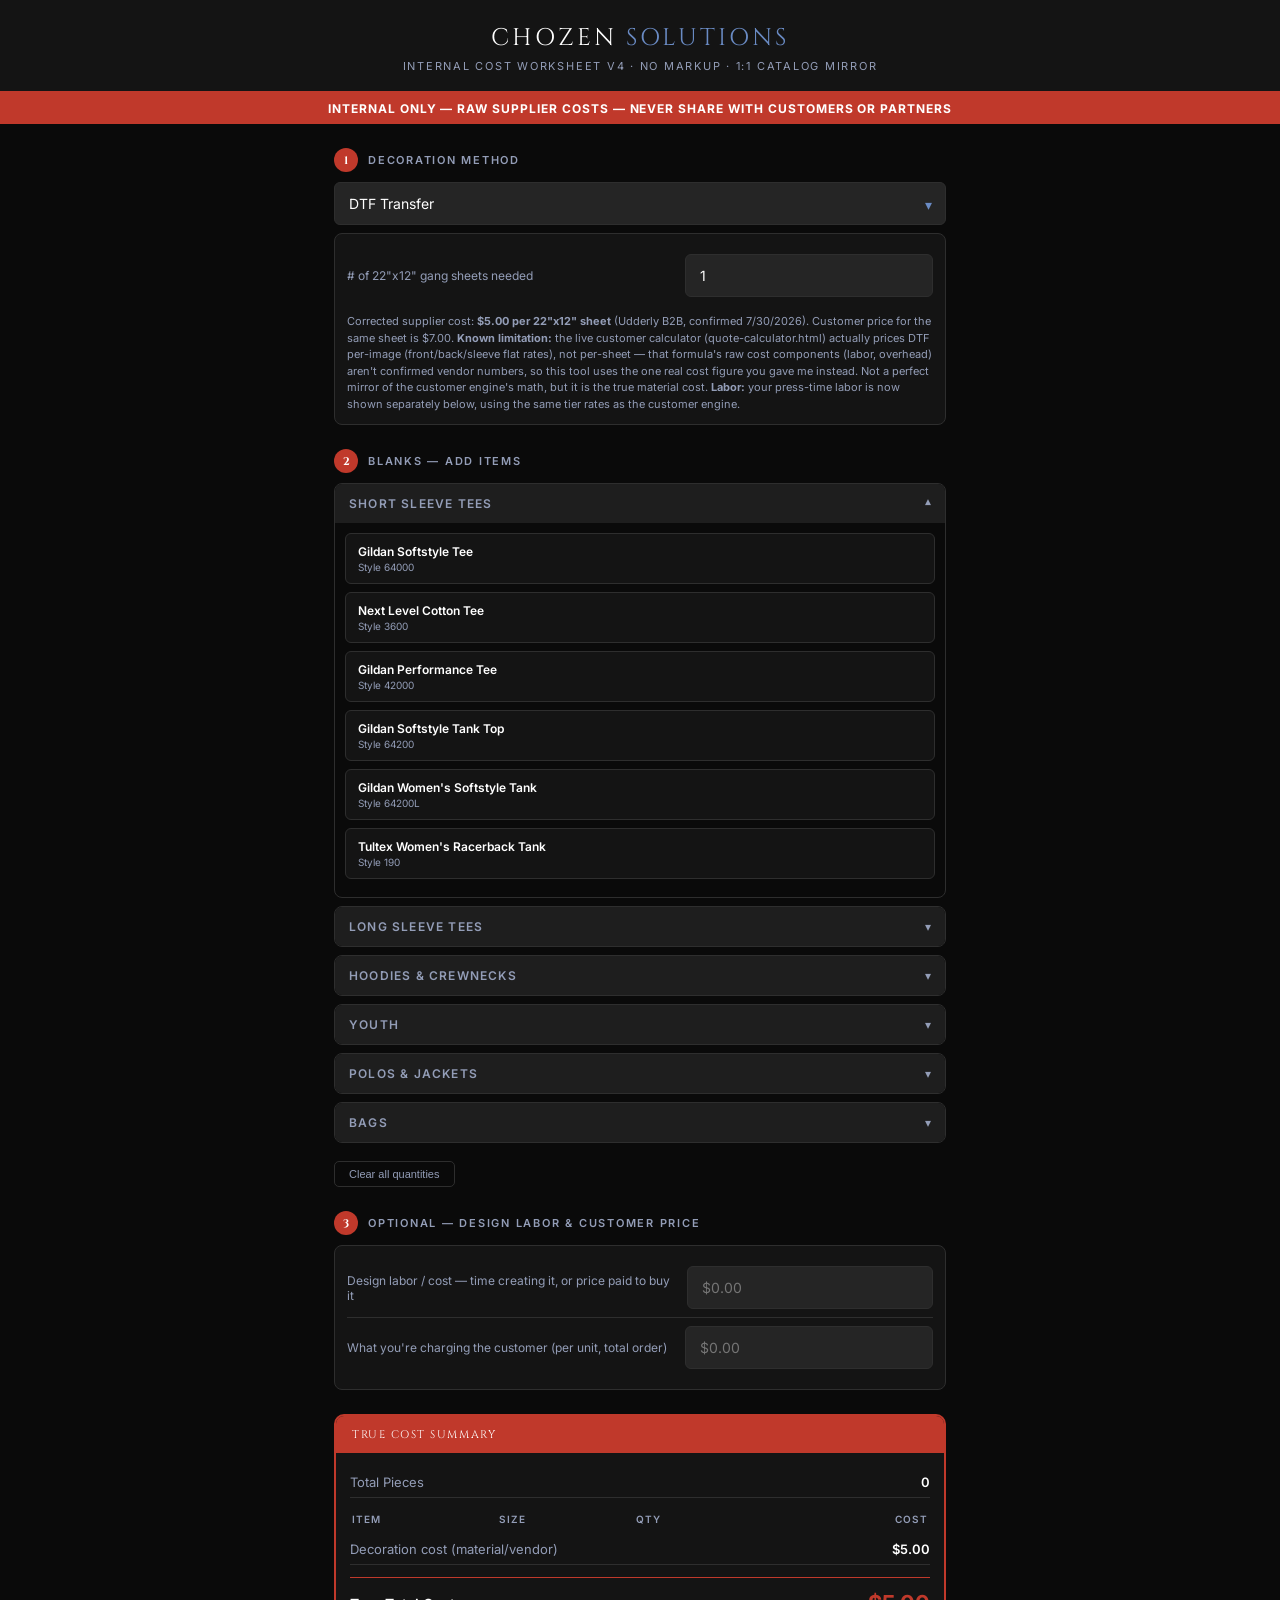
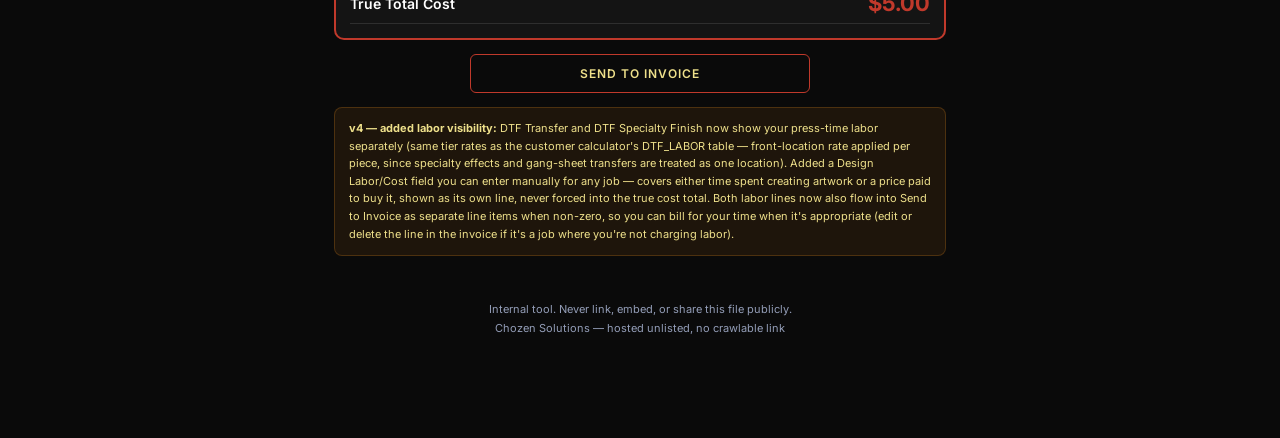
==== commit 3ded9c6a: "Fold design labor field into a single Step 3 (drop the standalone step ceremony); relabel to cover b" ====
--- a/2dja3uh8j3mmjgu7xz44vbii.html
+++ b/2dja3uh8j3mmjgu7xz44vbii.html
@@ -229,17 +229,12 @@
   <div id="catalogAccordion"></div>
   <button class="clear-btn" onclick="clearAll()">Clear all quantities</button>
 
-  <div class="step-label"><div class="step-num">3</div><div class="step-title">Your Labor — Enter If Applicable</div></div>
+  <div class="step-label"><div class="step-num">3</div><div class="step-title">Optional — Design Labor &amp; Customer Price</div></div>
   <div class="opt-panel">
     <div class="opt-row">
-      <span class="opt-lbl">Design / artwork labor (your rate, flat $ for this job)</span>
+      <span class="opt-lbl">Design labor / cost — time creating it, or price paid to buy it</span>
       <div class="opt-ctl"><input type="number" id="designLabor" min="0" step="0.01" placeholder="$0.00" oninput="calculate()"></div>
     </div>
-  </div>
-  <div class="note">Covers time spent creating/prepping artwork — separate from decoration press labor above. Shown as its own line, never forced into the total cost.</div>
-
-  <div class="step-label"><div class="step-num">4</div><div class="step-title">Optional — Compare Against Customer Price</div></div>
-  <div class="opt-panel">
     <div class="opt-row">
       <span class="opt-lbl">What you're charging the customer (per unit, total order)</span>
       <div class="opt-ctl"><input type="number" id="customerPrice" min="0" step="0.01" placeholder="$0.00" oninput="calculate()"></div>
@@ -256,7 +251,7 @@
       </table>
       <div class="summary-line"><span class="lbl">Decoration cost (material/vendor)</span><span class="val" id="decoCostTotal">$0.00</span></div>
       <div class="summary-line" id="laborLine" style="display:none"><span class="lbl">Your labor — decoration (shown, not forced into total)</span><span class="val" id="laborCostTotal">$0.00</span></div>
-      <div class="summary-line" id="designLaborLine" style="display:none"><span class="lbl">Design/artwork labor (shown, not forced into total)</span><span class="val" id="designLaborTotal">$0.00</span></div>
+      <div class="summary-line" id="designLaborLine" style="display:none"><span class="lbl">Design labor/cost (shown, not forced into total)</span><span class="val" id="designLaborTotal">$0.00</span></div>
       <div class="summary-line total-line" style="margin-top:12px;padding-top:12px;border-top:1px solid var(--red)">
         <span class="lbl">True Total Cost</span><span class="val" id="orderTotalCost">$0.00</span>
       </div>
@@ -271,7 +266,7 @@
   <button class="invoice-btn" onclick="sendToInvoice()">Send to Invoice</button>
 
   <div class="assump">
-    <strong>v4 — added labor visibility:</strong> DTF Transfer and DTF Specialty Finish now show your press-time labor separately (same tier rates as the customer calculator's DTF_LABOR table — front-location rate applied per piece, since specialty effects and gang-sheet transfers are treated as one location). Added a Design/Artwork Labor field you can enter manually for any job — a flat dollar amount for your time, shown as its own line, never forced into the true cost total. Both labor lines now also flow into Send to Invoice as separate line items when non-zero, so you can bill for your time when it's appropriate (edit or delete the line in the invoice if it's a job where you're not charging labor).
+    <strong>v4 — added labor visibility:</strong> DTF Transfer and DTF Specialty Finish now show your press-time labor separately (same tier rates as the customer calculator's DTF_LABOR table — front-location rate applied per piece, since specialty effects and gang-sheet transfers are treated as one location). Added a Design Labor/Cost field you can enter manually for any job — covers either time spent creating artwork or a price paid to buy it, shown as its own line, never forced into the true cost total. Both labor lines now also flow into Send to Invoice as separate line items when non-zero, so you can bill for your time when it's appropriate (edit or delete the line in the invoice if it's a job where you're not charging labor).
   </div>
 </div>
 
@@ -484,7 +479,7 @@
     if(designLaborVal > 0){
       designLaborLine.style.display = "flex";
       document.getElementById("designLaborTotal").textContent = fmt(designLaborVal);
-      LAST_LINE_ITEMS.push({ desc: "Design / artwork labor", qty: 1, price: designLaborVal });
+      LAST_LINE_ITEMS.push({ desc: "Design labor/cost", qty: 1, price: designLaborVal });
     } else { designLaborLine.style.display = "none"; }
     const custPrice = parseFloat(document.getElementById("customerPrice").value)||0;
     const marginBox = document.getElementById("marginBox");
@@ -604,7 +599,7 @@
   if(designLaborVal > 0){
     designLaborLine.style.display = "flex";
     document.getElementById("designLaborTotal").textContent = fmt(designLaborVal);
-    LAST_LINE_ITEMS.push({ desc: "Design / artwork labor", qty: 1, price: designLaborVal });
+    LAST_LINE_ITEMS.push({ desc: "Design labor/cost", qty: 1, price: designLaborVal });
   } else { designLaborLine.style.display = "none"; }
 
   if(decoTotal > 0 && decoDesc){
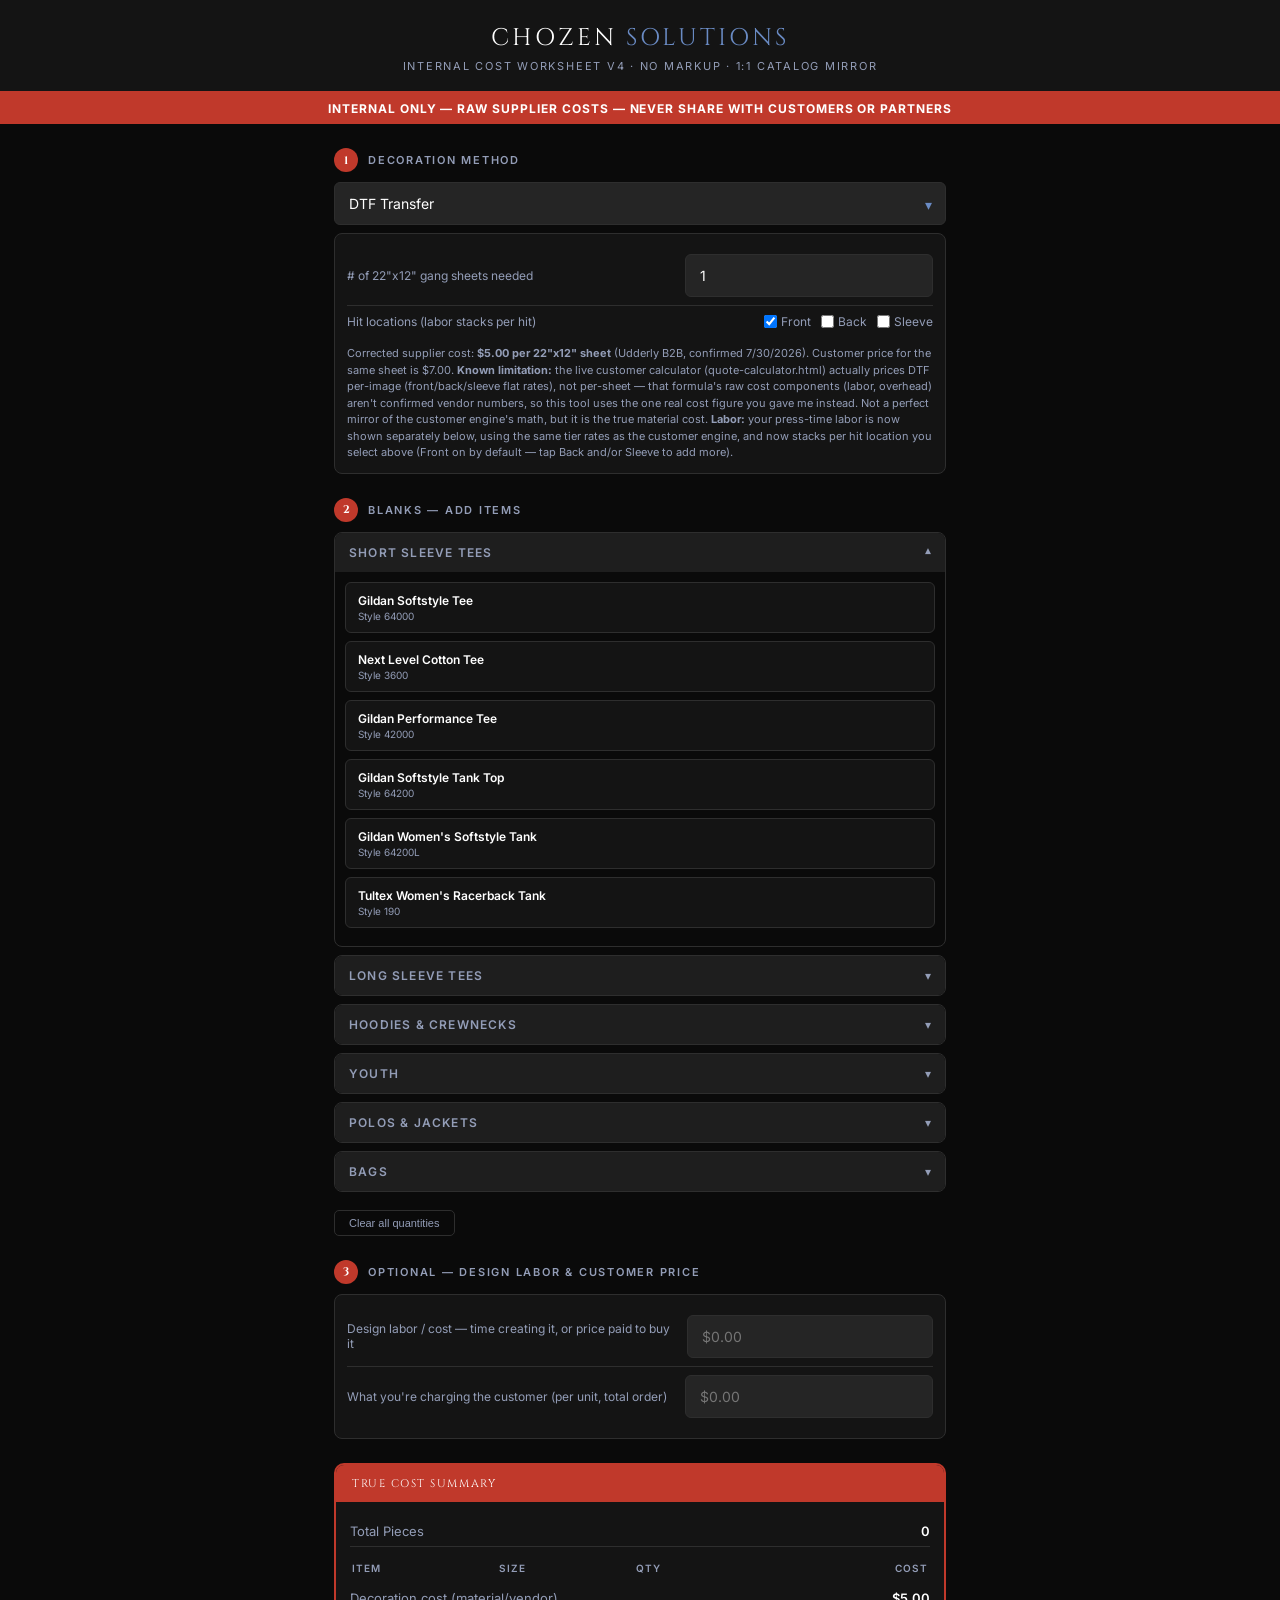
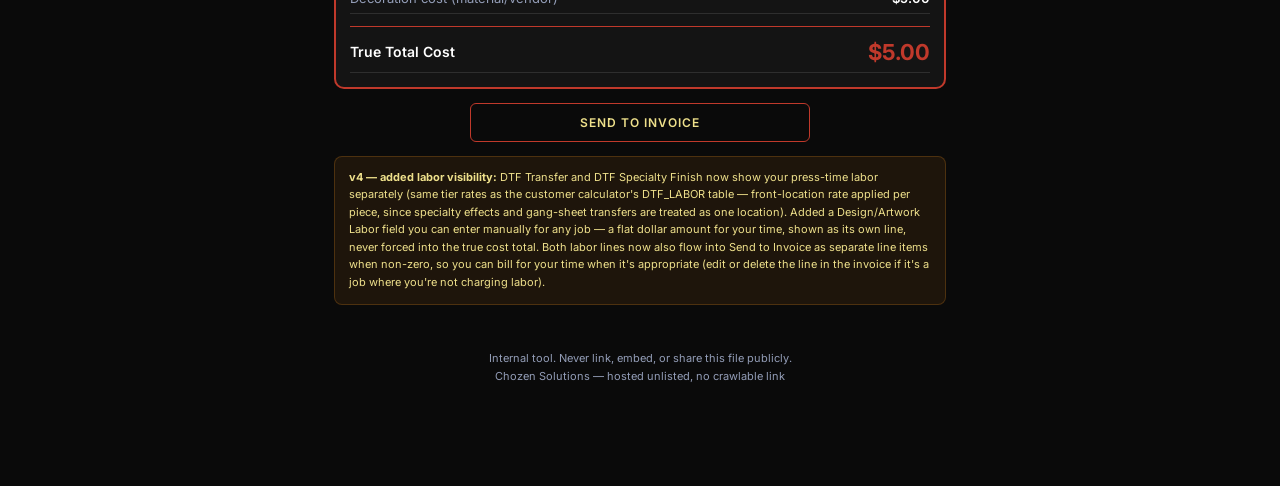
==== commit 1d67d227: "Update 2dja3uh8j3mmjgu7xz44vbii.html" ====
--- a/2dja3uh8j3mmjgu7xz44vbii.html
+++ b/2dja3uh8j3mmjgu7xz44vbii.html
@@ -108,7 +108,15 @@
       <span class="opt-lbl"># of 22"x12" gang sheets needed</span>
       <div class="opt-ctl"><input type="number" id="dtfSheets" min="0" value="1" oninput="calculate()"></div>
     </div>
-    <div class="note">Corrected supplier cost: <strong>$5.00 per 22"x12" sheet</strong> (Udderly B2B, confirmed 7/30/2026). Customer price for the same sheet is $7.00. <strong>Known limitation:</strong> the live customer calculator (quote-calculator.html) actually prices DTF per-image (front/back/sleeve flat rates), not per-sheet — that formula's raw cost components (labor, overhead) aren't confirmed vendor numbers, so this tool uses the one real cost figure you gave me instead. Not a perfect mirror of the customer engine's math, but it is the true material cost. <strong>Labor:</strong> your press-time labor is now shown separately below, using the same tier rates as the customer engine.</div>
+    <div class="opt-row">
+      <span class="opt-lbl">Hit locations (labor stacks per hit)</span>
+      <div class="opt-ctl" style="display:flex;gap:10px;align-items:center;justify-content:flex-end;flex-wrap:wrap">
+        <label style="display:flex;align-items:center;gap:4px;font-size:12px;color:var(--silver)"><input type="checkbox" id="dtfLocFront" checked onchange="toggleDtfLoc('dtf','front')" style="width:auto">Front</label>
+        <label style="display:flex;align-items:center;gap:4px;font-size:12px;color:var(--silver)"><input type="checkbox" id="dtfLocBack" onchange="toggleDtfLoc('dtf','back')" style="width:auto">Back</label>
+        <label style="display:flex;align-items:center;gap:4px;font-size:12px;color:var(--silver)"><input type="checkbox" id="dtfLocSleeve" onchange="toggleDtfLoc('dtf','sleeve')" style="width:auto">Sleeve</label>
+      </div>
+    </div>
+    <div class="note">Corrected supplier cost: <strong>$5.00 per 22"x12" sheet</strong> (Udderly B2B, confirmed 7/30/2026). Customer price for the same sheet is $7.00. <strong>Known limitation:</strong> the live customer calculator (quote-calculator.html) actually prices DTF per-image (front/back/sleeve flat rates), not per-sheet — that formula's raw cost components (labor, overhead) aren't confirmed vendor numbers, so this tool uses the one real cost figure you gave me instead. Not a perfect mirror of the customer engine's math, but it is the true material cost. <strong>Labor:</strong> your press-time labor is now shown separately below, using the same tier rates as the customer engine, and now stacks per hit location you select above (Front on by default — tap Back and/or Sleeve to add more).</div>
   </div>
 
   <div id="dtfSpecOpts" class="opt-panel" style="display:none">
@@ -126,7 +134,15 @@
       <span class="opt-lbl">Puff print instead (flat rate)</span>
       <div class="opt-ctl"><input type="checkbox" id="dtfSpecPuff" onchange="calculate()"></div>
     </div>
-    <div class="note warn">⚠ Back-calculated: retail price ÷ your 1.75x markup. Same rate applies regardless of named finish (glitter, gold foil, glow, reflective, iridescent, pearl, thermochromic all price identically by size in the customer engine). Estimate only — confirm against a real Jiffy invoice before trusting for a big order.</div>
+    <div class="opt-row">
+      <span class="opt-lbl">Hit locations (labor stacks per hit)</span>
+      <div class="opt-ctl" style="display:flex;gap:10px;align-items:center;justify-content:flex-end;flex-wrap:wrap">
+        <label style="display:flex;align-items:center;gap:4px;font-size:12px;color:var(--silver)"><input type="checkbox" id="dtfSpecLocFront" checked onchange="toggleDtfLoc('dtfspec','front')" style="width:auto">Front</label>
+        <label style="display:flex;align-items:center;gap:4px;font-size:12px;color:var(--silver)"><input type="checkbox" id="dtfSpecLocBack" onchange="toggleDtfLoc('dtfspec','back')" style="width:auto">Back</label>
+        <label style="display:flex;align-items:center;gap:4px;font-size:12px;color:var(--silver)"><input type="checkbox" id="dtfSpecLocSleeve" onchange="toggleDtfLoc('dtfspec','sleeve')" style="width:auto">Sleeve</label>
+      </div>
+    </div>
+    <div class="note warn">⚠ Back-calculated: retail price ÷ your 1.75x markup. Same rate applies regardless of named finish (glitter, gold foil, glow, reflective, iridescent, pearl, thermochromic all price identically by size in the customer engine). Estimate only — confirm against a real Jiffy invoice before trusting for a big order. Labor now stacks per hit location selected above (Front on by default).</div>
   </div>
 
   <div id="screenOpts" class="opt-panel" style="display:none">
@@ -266,7 +282,7 @@
   <button class="invoice-btn" onclick="sendToInvoice()">Send to Invoice</button>
 
   <div class="assump">
-    <strong>v4 — added labor visibility:</strong> DTF Transfer and DTF Specialty Finish now show your press-time labor separately (same tier rates as the customer calculator's DTF_LABOR table — front-location rate applied per piece, since specialty effects and gang-sheet transfers are treated as one location). Added a Design Labor/Cost field you can enter manually for any job — covers either time spent creating artwork or a price paid to buy it, shown as its own line, never forced into the true cost total. Both labor lines now also flow into Send to Invoice as separate line items when non-zero, so you can bill for your time when it's appropriate (edit or delete the line in the invoice if it's a job where you're not charging labor).
+    <strong>v4 — added labor visibility:</strong> DTF Transfer and DTF Specialty Finish now show your press-time labor separately (same tier rates as the customer calculator's DTF_LABOR table — front-location rate applied per piece, since specialty effects and gang-sheet transfers are treated as one location). Added a Design/Artwork Labor field you can enter manually for any job — a flat dollar amount for your time, shown as its own line, never forced into the true cost total. Both labor lines now also flow into Send to Invoice as separate line items when non-zero, so you can bill for your time when it's appropriate (edit or delete the line in the invoice if it's a job where you're not charging labor).
   </div>
 </div>
 
@@ -361,6 +377,21 @@
 ];
 
 let LAST_LINE_ITEMS = [];
+const DTF_LOCS = { dtf: { front:true, back:false, sleeve:false }, dtfspec: { front:true, back:false, sleeve:false } };
+function toggleDtfLoc(method, loc){
+  const prefix = method === "dtf" ? "dtfLoc" : "dtfSpecLoc";
+  const capLoc = loc.charAt(0).toUpperCase() + loc.slice(1);
+  const cb = document.getElementById(prefix + capLoc);
+  const locs = DTF_LOCS[method];
+  const otherActive = Object.keys(locs).some(k => k !== loc && locs[k]);
+  if(!cb.checked && !otherActive){
+    cb.checked = true;
+    alert("At least one hit location must stay selected.");
+    return;
+  }
+  locs[loc] = cb.checked;
+  calculate();
+}
 
 function fmt(n){ return "$"+n.toFixed(2).replace(/\B(?=(\d{3})+(?!\d))/g,","); }
 function getSpTier(n){
@@ -511,12 +542,19 @@
 
   let decoTotal = 0, laborTotal = 0, decoDesc = "";
   const methodLabels = {dtf:"DTF Transfer", dtfspec:"DTF Specialty Finish", screen:"Screen Print", vinyl:"Vinyl/HTV", sub:"Sublimation", emb:"Embroidery"};
+  let dtfLocLabel = "";
   if(method === "dtf"){
     const sheets = parseFloat(document.getElementById("dtfSheets").value)||0;
     decoTotal = sheets * DTF_SHEET_COST;
     decoDesc = `DTF Gang Sheets (${sheets} \u00d7 22"x12")`;
     const tier = dtfTier(totalPcs);
-    laborTotal = DTF_LABOR[tier].f * totalPcs;
+    const locs = DTF_LOCS.dtf;
+    const rateKeyMap = { front:"f", back:"b", sleeve:"s" };
+    const labelMap = { front:"Front", back:"Back", sleeve:"Sleeve" };
+    let perPieceRate = 0; const activeLabels = [];
+    Object.keys(locs).forEach(loc => { if(locs[loc]){ perPieceRate += DTF_LABOR[tier][rateKeyMap[loc]]; activeLabels.push(labelMap[loc]); } });
+    dtfLocLabel = activeLabels.join(" + ");
+    laborTotal = perPieceRate * totalPcs;
   } else if(method === "dtfspec"){
     const isPuff = document.getElementById("dtfSpecPuff").checked;
     const size = document.getElementById("dtfSpecSize").value;
@@ -524,7 +562,13 @@
     decoTotal = perUnit * totalPcs;
     decoDesc = isPuff ? "DTF Specialty \u2014 Puff Print" : `DTF Specialty \u2014 ${size}`;
     const tier = dtfTier(totalPcs);
-    laborTotal = DTF_LABOR[tier].f * totalPcs;
+    const locs = DTF_LOCS.dtfspec;
+    const rateKeyMap = { front:"f", back:"b", sleeve:"s" };
+    const labelMap = { front:"Front", back:"Back", sleeve:"Sleeve" };
+    let perPieceRate = 0; const activeLabels = [];
+    Object.keys(locs).forEach(loc => { if(locs[loc]){ perPieceRate += DTF_LABOR[tier][rateKeyMap[loc]]; activeLabels.push(labelMap[loc]); } });
+    dtfLocLabel = activeLabels.join(" + ");
+    laborTotal = perPieceRate * totalPcs;
   } else if(method === "screen"){
     const colors = parseInt(document.getElementById("spColors").value);
     const locations = parseInt(document.getElementById("spLocations").value);
@@ -589,10 +633,17 @@
   document.getElementById("totalPcs").textContent = totalPcs;
   document.getElementById("decoCostTotal").textContent = fmt(decoTotal);
   const laborLine = document.getElementById("laborLine");
+  const laborLineLbl = laborLine.querySelector(".lbl");
   if(laborTotal > 0){
     laborLine.style.display = "flex";
     document.getElementById("laborCostTotal").textContent = fmt(laborTotal);
-    LAST_LINE_ITEMS.push({ desc: `${methodLabels[method]} labor (your press time)`, qty: 1, price: laborTotal });
+    if((method === "dtf" || method === "dtfspec") && dtfLocLabel){
+      laborLineLbl.textContent = `Your labor \u2014 decoration (${dtfLocLabel}, shown, not forced into total)`;
+      LAST_LINE_ITEMS.push({ desc: `${methodLabels[method]} labor (${dtfLocLabel}, your press time)`, qty: 1, price: laborTotal });
+    } else {
+      laborLineLbl.textContent = "Your labor \u2014 decoration (shown, not forced into total)";
+      LAST_LINE_ITEMS.push({ desc: `${methodLabels[method]} labor (your press time)`, qty: 1, price: laborTotal });
+    }
   } else { laborLine.style.display = "none"; }
 
   const designLaborLine = document.getElementById("designLaborLine");
